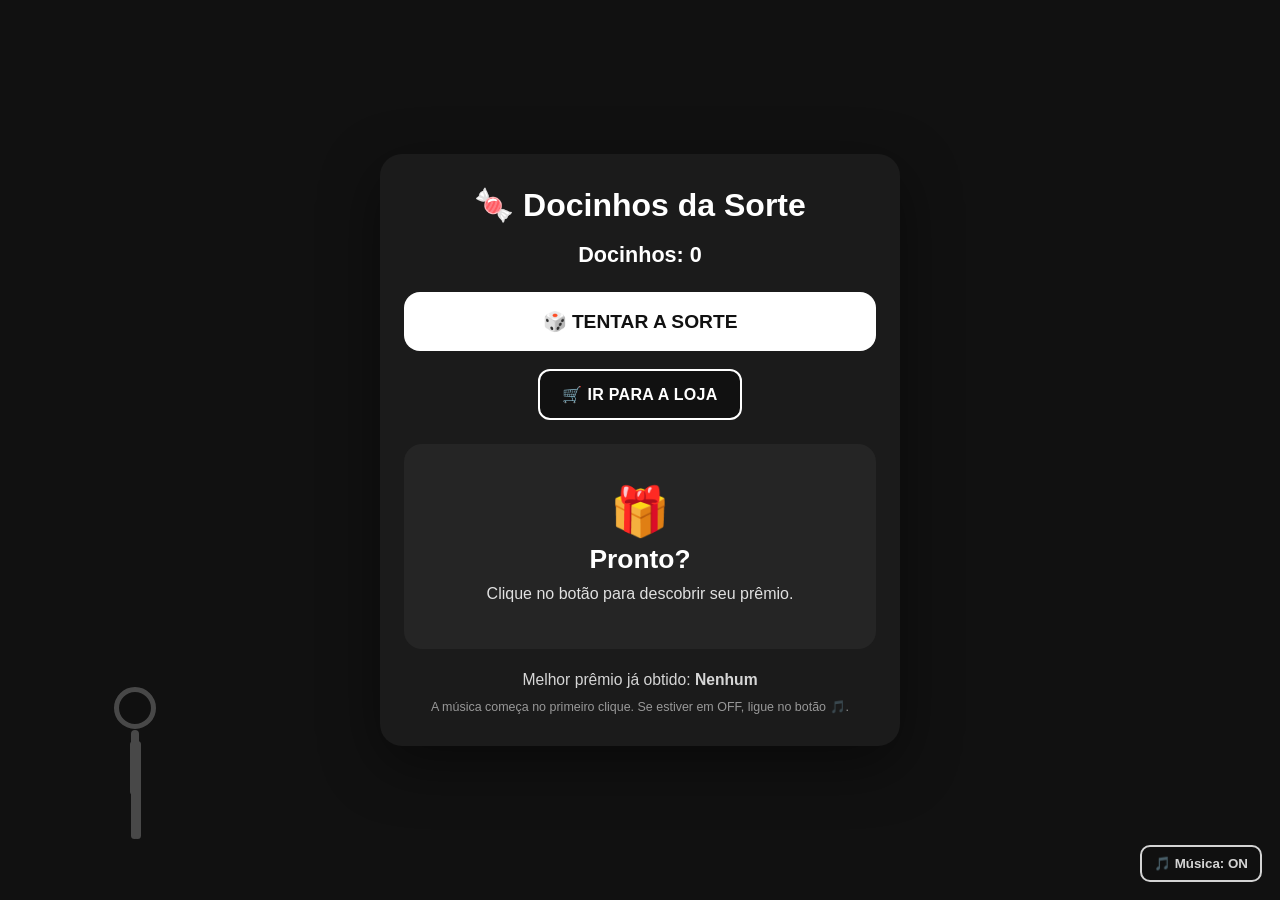
==== index.html @ b020951d "Add files via upload" ====
<!DOCTYPE html>
<html lang="pt-BR">
<head>
  <meta charset="UTF-8">
  <meta name="viewport" content="width=device-width, initial-scale=1.0">
  <title>Docinhos da Sorte</title>
  <style>
    * { box-sizing: border-box; }
    body {
      margin: 0;
      min-height: 100vh;
      display: flex;
      align-items: center;
      justify-content: center;
      font-family: Arial, Helvetica, sans-serif;
      background: #111;
      color: #fff;
    }
    .game {
      width: min(92vw, 520px);
      text-align: center;
      padding: 32px 24px;
      border-radius: 22px;
      background: #1b1b1b;
      box-shadow: 0 18px 60px rgba(0,0,0,.45);
    }
    h1 { margin: 0 0 18px; font-size: 2rem; }
    .candies { font-size: 1.35rem; margin-bottom: 24px; font-weight: bold; }
    #rollButton {
      width: 100%;
      border: 0;
      border-radius: 16px;
      padding: 18px 22px;
      font-size: 1.2rem;
      font-weight: 800;
      cursor: pointer;
      background: #fff;
      color: #111;
    }
    #rollButton:active { transform: scale(.98); }
    .result {
      min-height: 205px;
      margin-top: 24px;
      padding: 28px 18px;
      border-radius: 18px;
      background: #252525;
      display: flex;
      flex-direction: column;
      justify-content: center;
      gap: 8px;
      border: 2px solid transparent;
      transition: .2s ease;
    }
    .icon { font-size: 3rem; line-height: 1; }
    .rarity { font-size: 1.65rem; font-weight: 900; }
    .reward { font-size: 1.25rem; font-weight: 700; }
    .message { opacity: .86; line-height: 1.4; }
    .best { margin-top: 22px; font-size: .98rem; opacity: .82; }

    .common { border-color: #999; }
    .uncommon { border-color: #45c96b; box-shadow: 0 0 24px rgba(69,201,107,.22); }
    .rare { border-color: #4388ff; box-shadow: 0 0 26px rgba(67,136,255,.28); }
    .epic { border-color: #b24cff; box-shadow: 0 0 28px rgba(178,76,255,.32); }
    .legendary { border-color: #f7c843; box-shadow: 0 0 32px rgba(247,200,67,.38); }
    .unique { border-color: #ff3b3b; box-shadow: 0 0 34px rgba(255,59,59,.50); }
    .infernal {
      border-color: #050505;
      background: #080808;
      box-shadow: 0 0 12px #000, 0 0 36px rgba(0,0,0,.95);
    }
    .divine {
      border-color: #fff;
      background: #333;
      box-shadow: 0 0 14px #fff, 0 0 40px rgba(255,255,255,.80);
    }
    .nothing {
      border-color: #6f6f6f;
      background: #151515;
      box-shadow: 0 0 28px rgba(255,255,255,.08);
    }

    .shop-button {
      display: inline-block;
      margin-top: 18px;
      padding: 14px 22px;
      border: 2px solid #fff;
      border-radius: 12px;
      background: #111;
      color: #fff;
      text-decoration: none;
      font-weight: 800;
      letter-spacing: .3px;
      transition: .15s ease;
    }
    .shop-button:hover {
      background: #fff;
      color: #111;
      transform: translateY(-1px);
    }


    .auto-panel {
      display: none;
      margin-top: 14px;
      padding: 14px;
      border: 2px solid #777;
      border-radius: 12px;
      background: #151515;
    }
    .auto-panel.visible { display: block; }
    .auto-label {
      font-size: .9rem;
      opacity: .8;
      margin-bottom: 9px;
    }
    .auto-toggle {
      width: 100%;
      border: 2px solid #fff;
      border-radius: 10px;
      padding: 12px 16px;
      font-weight: 900;
      cursor: pointer;
      background: #111;
      color: #fff;
    }
    .auto-toggle.on {
      background: #fff;
      color: #111;
    }


    .dancer {
      position: fixed;
      left: 7vw;
      bottom: 7vh;
      width: 90px;
      height: 150px;
      opacity: .23;
      pointer-events: none;
      z-index: 0;
      animation: dancerBounce .55s ease-in-out infinite alternate;
      transform-origin: bottom center;
    }

    .dancer-head {
      position: absolute;
      width: 42px;
      height: 42px;
      border: 5px solid #fff;
      border-radius: 50%;
      left: 24px;
      top: 0;
      background: #111;
    }

    .dancer-body {
      position: absolute;
      width: 8px;
      height: 58px;
      background: #fff;
      left: 41px;
      top: 43px;
      border-radius: 8px;
    }

    .dancer-arm,
    .dancer-leg {
      position: absolute;
      width: 7px;
      background: #fff;
      border-radius: 8px;
      transform-origin: top center;
    }

    .dancer-arm {
      height: 54px;
      top: 54px;
    }

    .dancer-arm.left {
      left: 40px;
      animation: armLeft .65s ease-in-out infinite alternate;
    }

    .dancer-arm.right {
      left: 44px;
      animation: armRight .65s ease-in-out infinite alternate;
    }

    .dancer-leg {
      height: 56px;
      top: 96px;
    }

    .dancer-leg.left {
      left: 41px;
      animation: legLeft .55s ease-in-out infinite alternate;
    }

    .dancer-leg.right {
      left: 44px;
      animation: legRight .55s ease-in-out infinite alternate;
    }

    @keyframes dancerBounce {
      from { transform: translateY(0) rotate(-4deg); }
      to   { transform: translateY(-10px) rotate(4deg); }
    }

    @keyframes armLeft {
      from { transform: rotate(55deg); }
      to   { transform: rotate(125deg); }
    }

    @keyframes armRight {
      from { transform: rotate(-55deg); }
      to   { transform: rotate(-125deg); }
    }

    @keyframes legLeft {
      from { transform: rotate(18deg); }
      to   { transform: rotate(-18deg); }
    }

    @keyframes legRight {
      from { transform: rotate(-18deg); }
      to   { transform: rotate(18deg); }
    }

    .game { position: relative; z-index: 1; }

    @media (max-width: 700px) {
      .dancer {
        left: 2vw;
        bottom: 3vh;
        transform: scale(.72);
        opacity: .16;
      }
    }


    .dancer-speech {
      position: fixed;
      left: calc(7vw + 92px);
      bottom: calc(7vh + 95px);
      max-width: 235px;
      padding: 11px 13px;
      border: 2px solid #fff;
      border-radius: 12px;
      background: #111;
      color: #fff;
      font-size: .9rem;
      font-weight: 800;
      line-height: 1.25;
      opacity: 0;
      transform: translateY(8px);
      transition: opacity .18s ease, transform .18s ease;
      z-index: 3;
      pointer-events: none;
      box-shadow: 0 8px 24px rgba(0,0,0,.35);
    }

    .dancer-speech.visible {
      opacity: .96;
      transform: translateY(0);
    }

    .dancer-speech::after {
      content: "";
      position: absolute;
      left: -12px;
      bottom: 18px;
      width: 0;
      height: 0;
      border-top: 8px solid transparent;
      border-bottom: 8px solid transparent;
      border-right: 12px solid #fff;
    }

    .music-toggle {
      position: fixed;
      right: 18px;
      bottom: 18px;
      z-index: 4;
      border: 2px solid #fff;
      border-radius: 10px;
      background: #111;
      color: #fff;
      padding: 9px 12px;
      font-weight: 800;
      cursor: pointer;
      opacity: .82;
    }

    .music-toggle:hover { opacity: 1; }

    @media (max-width: 700px) {
      .dancer-speech {
        left: 76px;
        bottom: 112px;
        max-width: 190px;
        font-size: .78rem;
      }

      .music-toggle {
        right: 10px;
        bottom: 10px;
        font-size: .78rem;
      }
    }


    .music-hint {
      margin-top: 10px;
      font-size: .78rem;
      opacity: .55;
    }

  </style>
</head>
<body>

  <div class="dancer" aria-hidden="true">
    <div class="dancer-head"></div>
    <div class="dancer-body"></div>
    <div class="dancer-arm left"></div>
    <div class="dancer-arm right"></div>
    <div class="dancer-leg left"></div>
    <div class="dancer-leg right"></div>
  </div>
  <div id="dancerSpeech" class="dancer-speech"></div>
  <button id="musicToggle" class="music-toggle">🎵 Música: ON</button>
  <audio id="bgMusic" src="musica_original.wav" loop preload="auto"></audio>
  <audio id="clickSound" src="click_simpatico.wav" preload="auto"></audio>

  <main class="game">
    <h1>🍬 Docinhos da Sorte</h1>
    <div class="candies">Docinhos: <span id="candyCount">0</span></div>

    <button id="rollButton">🎲 TENTAR A SORTE</button>

    <a class="shop-button" href="loja.html">🛒 IR PARA A LOJA</a>

    <div id="autoPanel" class="auto-panel">
      <div class="auto-label">AUTO-CLIQUER · 4 tentativas por segundo</div>
      <button id="autoToggle" class="auto-toggle">OFF</button>
    </div>


    <section id="result" class="result">
      <div class="icon">🎁</div>
      <div class="rarity">Pronto?</div>
      <div class="message">Clique no botão para descobrir seu prêmio.</div>
    </section>

    <div class="best">
      Melhor prêmio já obtido: <strong id="bestPrize">Nenhum</strong>
    </div>
    <div class="music-hint">A música começa no primeiro clique. Se estiver em OFF, ligue no botão 🎵.</div>
  </main>

  <script>
    const basePrizes = [
      { name: "Comum",      chance: 88.888889, candies: 1,   icon: "⚪", css: "common",    rank: 1 },
      { name: "Incomum",    chance: 10,        candies: 2,   icon: "🟢", css: "uncommon",  rank: 2 },
      { name: "Raro",       chance: 1,         candies: 4,   icon: "🔵", css: "rare",      rank: 3 },
      { name: "Épico",      chance: 0.1,       candies: 8,   icon: "🟣", css: "epic",      rank: 4 },
      { name: "Lendário",   chance: 0.01,      candies: 16,  icon: "🟡", css: "legendary", rank: 5 },
      { name: "Único",      chance: 0.001,     candies: 32,  icon: "🔥🔴🔥", css: "unique", rank: 6 },
      { name: "Infernal",   chance: 0.0001,    candies: 64,  icon: "⚫", css: "infernal",   rank: 7 },
      { name: "Divino",     chance: 0.00001,   candies: 128, icon: "✨⚪✨", css: "divine",  rank: 8 },
      { name: "FAÇANHA",    chance: 0.000001,  candies: 0,   icon: "💀", css: "nothing",   rank: 0 }
    ];

    const shopPhrases = [
      "Vai pra loja, mão de vaca!",
      "Esses docinhos vão criar mofo no bolso!",
      "A loja existe por um motivo, campeão!",
      "Compra alguma coisa antes que eu compre por você!",
      "Tá rico e fingindo que não viu a loja?",
      "Seu saldo tá gritando: GASTA EU!",
      "Bora pra loja! A batata não vai se comprar sozinha.",
      "Docinho parado não rende upgrade!",
      "Olha esse saldo... e ainda não foi pra loja?",
      "A loja mandou dizer que sente sua falta."
    ];

    const candyCountEl = document.getElementById("candyCount");
    const bestPrizeEl = document.getElementById("bestPrize");
    const resultEl = document.getElementById("result");
    const rollButton = document.getElementById("rollButton");
    const autoPanel = document.getElementById("autoPanel");
    const autoToggle = document.getElementById("autoToggle");
    const dancerSpeech = document.getElementById("dancerSpeech");
    const musicToggle = document.getElementById("musicToggle");
    const bgMusic = document.getElementById("bgMusic");
    const clickSound = document.getElementById("clickSound");
    const shopButton = document.querySelector(".shop-button");

    let candies = Number(localStorage.getItem("docinhos")) || 0;
    let bestRank = Number(localStorage.getItem("melhorPremioRank")) || 0;
    let bestName = localStorage.getItem("melhorPremioNome") || "Nenhum";
    let autoTimer = null;

    candyCountEl.textContent = candies;
    bestPrizeEl.textContent = bestName;

    function getAdjustedPrizes() {
      const potatoLevel = Number(localStorage.getItem("batataMagicaNivel")) || 0;
      const multiplier = Math.pow(3, potatoLevel);

      const prizes = basePrizes.map(p => ({
        ...p,
        chance: p.name === "FAÇANHA" ? p.chance : p.chance * multiplier
      }));

      let overflow = Math.max(
        0,
        prizes.reduce((sum, p) => sum + p.chance, 0) - 100
      );

      const reductionOrder = [
        "Comum", "Incomum", "Raro", "Épico",
        "Lendário", "Único", "Infernal", "Divino"
      ];

      for (const name of reductionOrder) {
        if (overflow <= 0) break;
        const prize = prizes.find(p => p.name === name);
        const reduction = Math.min(prize.chance, overflow);
        prize.chance -= reduction;
        overflow -= reduction;
      }

      return prizes;
    }

    function drawPrize() {
      const prizes = getAdjustedPrizes();
      const roll = Math.random() * 100;
      let cumulative = 0;

      for (const prize of prizes) {
        cumulative += prize.chance;
        if (roll < cumulative) return prize;
      }

      return prizes[prizes.length - 1];
    }

    function nextPotatoPrice() {
      const level = Number(localStorage.getItem("batataMagicaNivel")) || 0;
      if (level >= 8) return Infinity;
      return 300 * Math.pow(2, level);
    }

    function canBuySomethingInShop() {
      const currentCandies = Number(localStorage.getItem("docinhos")) || 0;
      const canBuyPotato = currentCandies >= nextPotatoPrice();

      const autoOwned = localStorage.getItem("autoClickerComprado") === "true";
      const canBuyAuto = !autoOwned && currentCandies >= 1000;

      return canBuyPotato || canBuyAuto;
    }

    function updateShopPhrase() {
      if (!canBuySomethingInShop()) {
        dancerSpeech.classList.remove("visible");
        localStorage.removeItem("shopPhraseText");
        return;
      }

      let phrase = localStorage.getItem("shopPhraseText");

      if (!phrase) {
        phrase = shopPhrases[Math.floor(Math.random() * shopPhrases.length)];
        localStorage.setItem("shopPhraseText", phrase);
      }

      dancerSpeech.textContent = phrase;
      dancerSpeech.classList.add("visible");
    }

    function renderPrize(prize) {
      candies += prize.candies;
      localStorage.setItem("docinhos", candies);
      candyCountEl.textContent = candies;

      if (prize.rank > bestRank) {
        bestRank = prize.rank;
        bestName = prize.name;
        localStorage.setItem("melhorPremioRank", bestRank);
        localStorage.setItem("melhorPremioNome", bestName);
        bestPrizeEl.textContent = bestName;
      }

      resultEl.className = "result " + prize.css;

      if (prize.name === "FAÇANHA") {
        resultEl.innerHTML = `
          <div class="icon">${prize.icon}</div>
          <div class="rarity">FAÇANHA DESBLOQUEADA</div>
          <div class="message">
            Você conseguiu o impossível:<br>
            <strong>não ganhou absolutamente nada.</strong>
          </div>
          <div class="reward">+0 🍬</div>
        `;
      } else {
        resultEl.innerHTML = `
          <div class="icon">${prize.icon}</div>
          <div class="rarity">${prize.name.toUpperCase()}!</div>
          <div class="reward">+${prize.candies} 🍬</div>
        `;
      }

      updateShopPhrase();
    }

    rollButton.addEventListener("click", () => {
      renderPrize(drawPrize());
    });

    if (shopButton) {
      shopButton.addEventListener("click", () => {
        // A frase só é renovada depois que o jogador realmente visita a loja.
        localStorage.removeItem("shopPhraseText");
      });
    }

    function ownsAutoClicker() {
      return localStorage.getItem("autoClickerComprado") === "true";
    }

    function isAutoClickerOn() {
      return localStorage.getItem("autoClickerOn") === "true";
    }

    function updateAutoUI() {
      if (!ownsAutoClicker()) {
        autoPanel.classList.remove("visible");
        stopAutoClicker();
        return;
      }

      autoPanel.classList.add("visible");
      const on = isAutoClickerOn();
      autoToggle.textContent = on ? "ON" : "OFF";
      autoToggle.classList.toggle("on", on);
    }

    function startAutoClicker() {
      if (!ownsAutoClicker() || !isAutoClickerOn() || autoTimer) return;

      autoTimer = setInterval(() => {
        renderPrize(drawPrize());
      }, 250);
    }

    function stopAutoClicker() {
      if (autoTimer) {
        clearInterval(autoTimer);
        autoTimer = null;
      }
    }

    function syncAutoClicker() {
      updateAutoUI();
      if (ownsAutoClicker() && isAutoClickerOn()) startAutoClicker();
      else stopAutoClicker();
    }

    autoToggle.addEventListener("click", () => {
      if (!ownsAutoClicker()) return;
      const next = !isAutoClickerOn();
      localStorage.setItem("autoClickerOn", String(next));
      syncAutoClicker();
    });

    window.addEventListener("storage", () => {
      candies = Number(localStorage.getItem("docinhos")) || candies;
      candyCountEl.textContent = candies;
      updateShopPhrase();
      syncAutoClicker();
    });


    function playClickSound() {
      try {
        const sound = clickSound.cloneNode();
        sound.volume = 0.48;
        sound.play().catch(() => {});
      } catch (e) {}
    }

    document.addEventListener("click", () => {
      playClickSound();
    }, true);


    function saveMusicPosition(audioEl) {
      if (!audioEl || !Number.isFinite(audioEl.currentTime)) return;
      localStorage.setItem("musicPosition", String(audioEl.currentTime));
      localStorage.setItem("musicSavedAt", String(Date.now()));
    }

    function restoreMusicPosition(audioEl) {
      const saved = Number(localStorage.getItem("musicPosition"));
      const savedAt = Number(localStorage.getItem("musicSavedAt"));

      if (!Number.isFinite(saved) || saved < 0) return;

      let target = saved;

      // If the music was playing when we changed page, approximate elapsed navigation time.
      if (localStorage.getItem("musicEnabled") !== "false" && Number.isFinite(savedAt)) {
        target += Math.max(0, (Date.now() - savedAt) / 1000);
      }

      const apply = () => {
        const dur = audioEl.duration;
        if (Number.isFinite(dur) && dur > 0) {
          audioEl.currentTime = target % dur;
        } else {
          audioEl.currentTime = target;
        }
      };

      if (audioEl.readyState >= 1) apply();
      else audioEl.addEventListener("loadedmetadata", apply, { once: true });
    }

    // Música chiptune ORIGINAL em arquivo local.
    // O navegador só recebe play() a partir de uma interação real do usuário.
    let musicEnabled = localStorage.getItem("musicEnabled") !== "false";
    let musicUnlocked = false;

    bgMusic.volume = 0.36;
    restoreMusicPosition(bgMusic);

    function updateMusicButton() {
      musicToggle.textContent = musicEnabled
        ? "🎵 Música: ON"
        : "🔇 Música: OFF";
    }

    async function playBackgroundMusic() {
      if (!musicEnabled) return;

      try {
        await bgMusic.play();
        musicUnlocked = true;
      } catch (error) {
        // Se o navegador ainda bloquear, a próxima interação tentará novamente.
        musicUnlocked = false;
      }
    }

    function stopBackgroundMusic() {
      bgMusic.pause();
    }

    musicToggle.addEventListener("click", async (event) => {
      event.stopPropagation();

      musicEnabled = !musicEnabled;
      localStorage.setItem("musicEnabled", String(musicEnabled));

      if (musicEnabled) {
        await playBackgroundMusic();
      } else {
        stopBackgroundMusic();
      }

      updateMusicButton();
    });

    async function unlockMusicOnce() {
      if (musicEnabled && bgMusic.paused) {
        await playBackgroundMusic();
      }

      if (musicUnlocked) {
        document.removeEventListener("pointerdown", unlockMusicOnce);
        document.removeEventListener("keydown", unlockMusicOnce);
      }
    }

    document.addEventListener("pointerdown", unlockMusicOnce);
    document.addEventListener("keydown", unlockMusicOnce);


    setInterval(() => saveMusicPosition(bgMusic), 500);
    window.addEventListener("pagehide", () => saveMusicPosition(bgMusic));
    window.addEventListener("beforeunload", () => saveMusicPosition(bgMusic));

    updateMusicButton();
    updateShopPhrase();
    syncAutoClicker();
  </script>
</body>
</html>
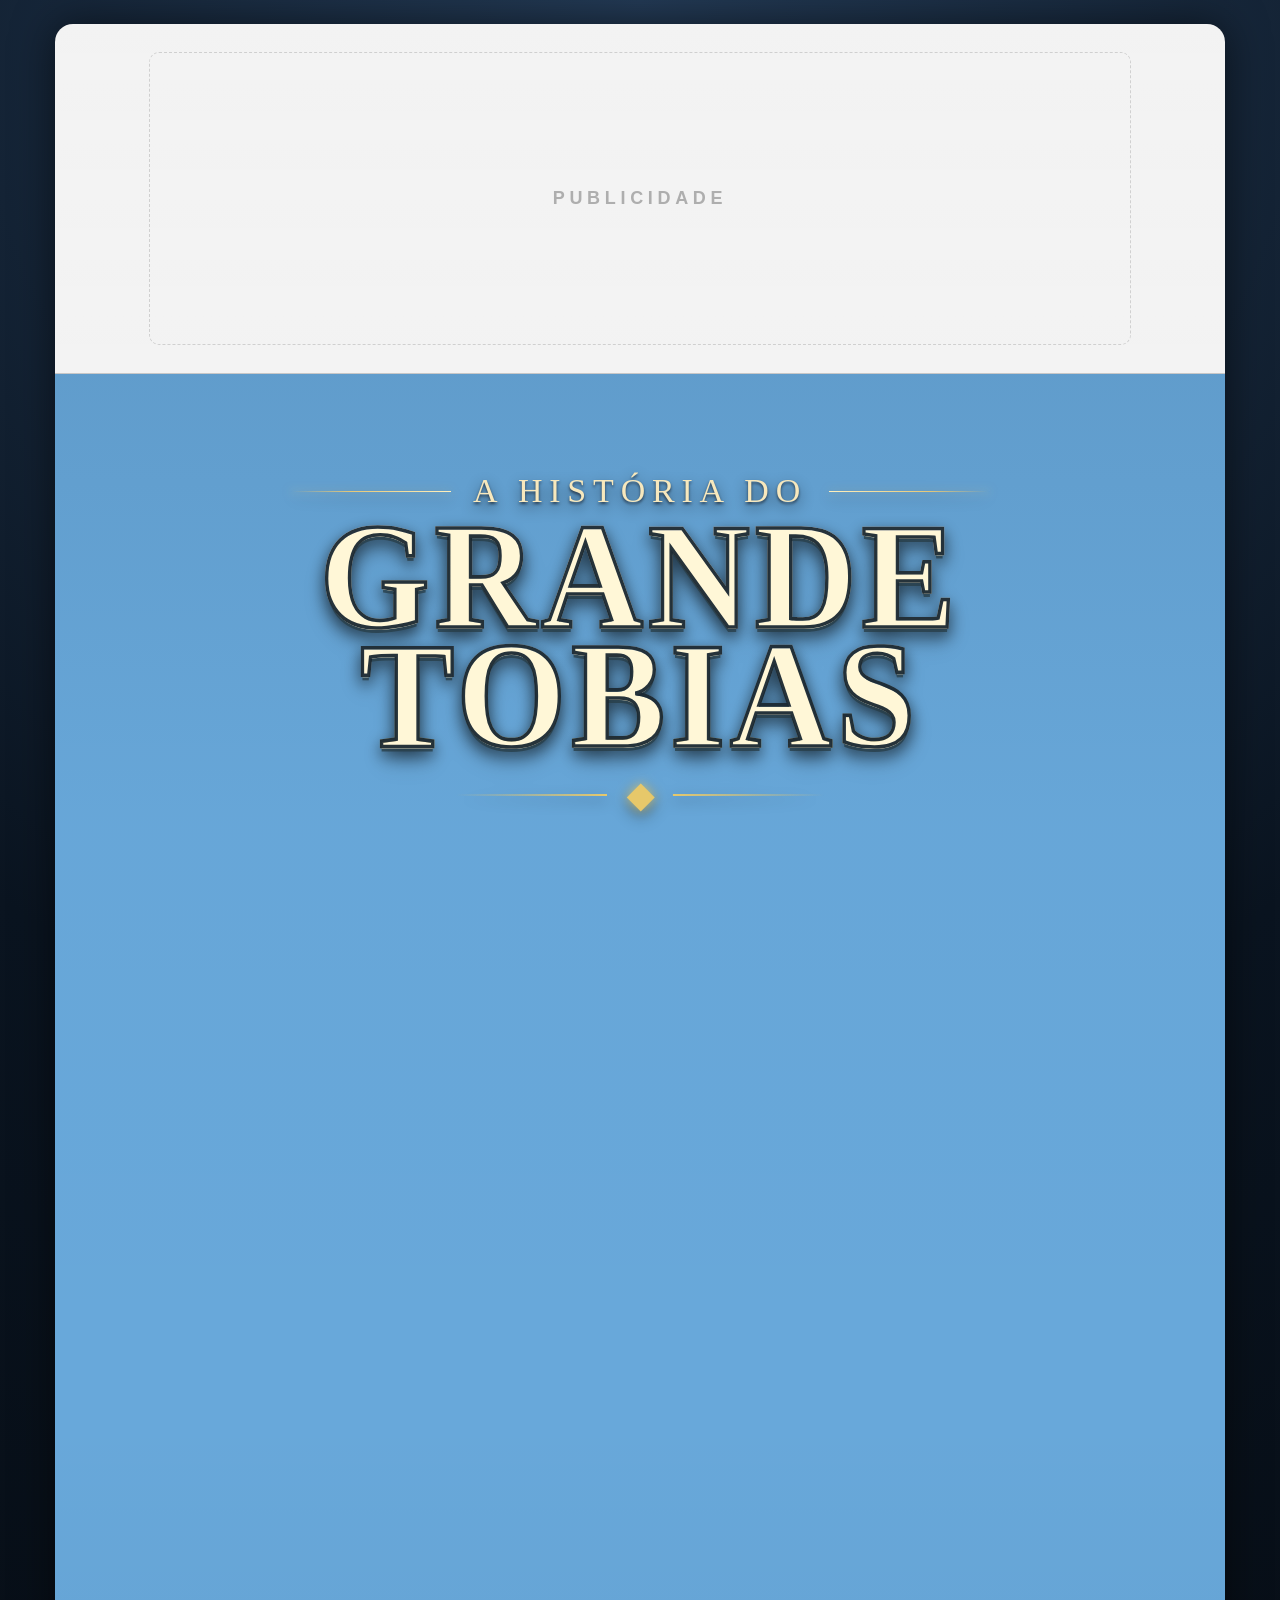
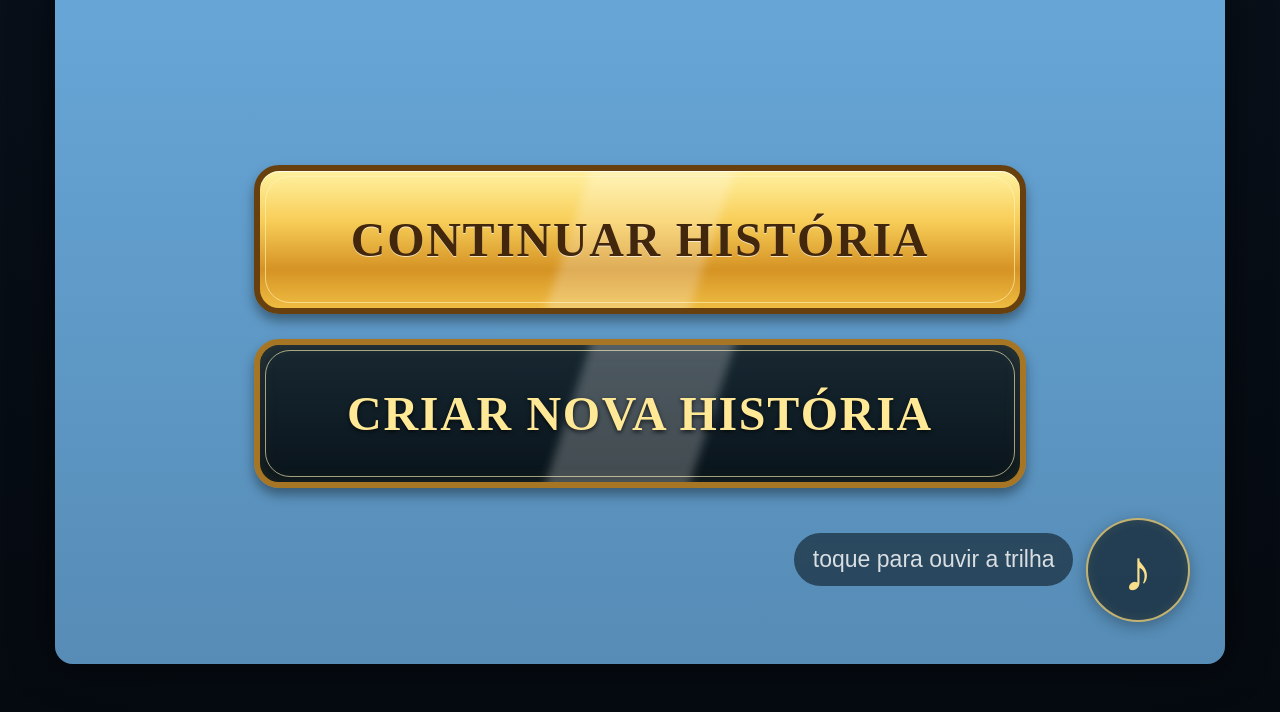
==== commit eb115f2d: "Add files via upload" ====
--- a/index.html
+++ b/index.html
@@ -1,703 +1,39 @@
-<!DOCTYPE html>
+<!doctype html>
 <html lang="pt-BR">
 <head>
-  <meta charset="UTF-8">
-  <meta name="viewport" content="width=device-width, initial-scale=1.0">
-  <title>Docinhos da Sorte</title>
-  <style>
-    * { box-sizing: border-box; }
-    body {
-      margin: 0;
-      min-height: 100vh;
-      display: flex;
-      align-items: center;
-      justify-content: center;
-      font-family: Arial, Helvetica, sans-serif;
-      background: #111;
-      color: #fff;
-    }
-    .game {
-      width: min(92vw, 520px);
-      text-align: center;
-      padding: 32px 24px;
-      border-radius: 22px;
-      background: #1b1b1b;
-      box-shadow: 0 18px 60px rgba(0,0,0,.45);
-    }
-    h1 { margin: 0 0 18px; font-size: 2rem; }
-    .candies { font-size: 1.35rem; margin-bottom: 24px; font-weight: bold; }
-    #rollButton {
-      width: 100%;
-      border: 0;
-      border-radius: 16px;
-      padding: 18px 22px;
-      font-size: 1.2rem;
-      font-weight: 800;
-      cursor: pointer;
-      background: #fff;
-      color: #111;
-    }
-    #rollButton:active { transform: scale(.98); }
-    .result {
-      min-height: 205px;
-      margin-top: 24px;
-      padding: 28px 18px;
-      border-radius: 18px;
-      background: #252525;
-      display: flex;
-      flex-direction: column;
-      justify-content: center;
-      gap: 8px;
-      border: 2px solid transparent;
-      transition: .2s ease;
-    }
-    .icon { font-size: 3rem; line-height: 1; }
-    .rarity { font-size: 1.65rem; font-weight: 900; }
-    .reward { font-size: 1.25rem; font-weight: 700; }
-    .message { opacity: .86; line-height: 1.4; }
-    .best { margin-top: 22px; font-size: .98rem; opacity: .82; }
-
-    .common { border-color: #999; }
-    .uncommon { border-color: #45c96b; box-shadow: 0 0 24px rgba(69,201,107,.22); }
-    .rare { border-color: #4388ff; box-shadow: 0 0 26px rgba(67,136,255,.28); }
-    .epic { border-color: #b24cff; box-shadow: 0 0 28px rgba(178,76,255,.32); }
-    .legendary { border-color: #f7c843; box-shadow: 0 0 32px rgba(247,200,67,.38); }
-    .unique { border-color: #ff3b3b; box-shadow: 0 0 34px rgba(255,59,59,.50); }
-    .infernal {
-      border-color: #050505;
-      background: #080808;
-      box-shadow: 0 0 12px #000, 0 0 36px rgba(0,0,0,.95);
-    }
-    .divine {
-      border-color: #fff;
-      background: #333;
-      box-shadow: 0 0 14px #fff, 0 0 40px rgba(255,255,255,.80);
-    }
-    .nothing {
-      border-color: #6f6f6f;
-      background: #151515;
-      box-shadow: 0 0 28px rgba(255,255,255,.08);
-    }
-
-    .shop-button {
-      display: inline-block;
-      margin-top: 18px;
-      padding: 14px 22px;
-      border: 2px solid #fff;
-      border-radius: 12px;
-      background: #111;
-      color: #fff;
-      text-decoration: none;
-      font-weight: 800;
-      letter-spacing: .3px;
-      transition: .15s ease;
-    }
-    .shop-button:hover {
-      background: #fff;
-      color: #111;
-      transform: translateY(-1px);
-    }
-
-
-    .auto-panel {
-      display: none;
-      margin-top: 14px;
-      padding: 14px;
-      border: 2px solid #777;
-      border-radius: 12px;
-      background: #151515;
-    }
-    .auto-panel.visible { display: block; }
-    .auto-label {
-      font-size: .9rem;
-      opacity: .8;
-      margin-bottom: 9px;
-    }
-    .auto-toggle {
-      width: 100%;
-      border: 2px solid #fff;
-      border-radius: 10px;
-      padding: 12px 16px;
-      font-weight: 900;
-      cursor: pointer;
-      background: #111;
-      color: #fff;
-    }
-    .auto-toggle.on {
-      background: #fff;
-      color: #111;
-    }
-
-
-    .dancer {
-      position: fixed;
-      left: 7vw;
-      bottom: 7vh;
-      width: 90px;
-      height: 150px;
-      opacity: .23;
-      pointer-events: none;
-      z-index: 0;
-      animation: dancerBounce .55s ease-in-out infinite alternate;
-      transform-origin: bottom center;
-    }
-
-    .dancer-head {
-      position: absolute;
-      width: 42px;
-      height: 42px;
-      border: 5px solid #fff;
-      border-radius: 50%;
-      left: 24px;
-      top: 0;
-      background: #111;
-    }
-
-    .dancer-body {
-      position: absolute;
-      width: 8px;
-      height: 58px;
-      background: #fff;
-      left: 41px;
-      top: 43px;
-      border-radius: 8px;
-    }
-
-    .dancer-arm,
-    .dancer-leg {
-      position: absolute;
-      width: 7px;
-      background: #fff;
-      border-radius: 8px;
-      transform-origin: top center;
-    }
-
-    .dancer-arm {
-      height: 54px;
-      top: 54px;
-    }
-
-    .dancer-arm.left {
-      left: 40px;
-      animation: armLeft .65s ease-in-out infinite alternate;
-    }
-
-    .dancer-arm.right {
-      left: 44px;
-      animation: armRight .65s ease-in-out infinite alternate;
-    }
-
-    .dancer-leg {
-      height: 56px;
-      top: 96px;
-    }
-
-    .dancer-leg.left {
-      left: 41px;
-      animation: legLeft .55s ease-in-out infinite alternate;
-    }
-
-    .dancer-leg.right {
-      left: 44px;
-      animation: legRight .55s ease-in-out infinite alternate;
-    }
-
-    @keyframes dancerBounce {
-      from { transform: translateY(0) rotate(-4deg); }
-      to   { transform: translateY(-10px) rotate(4deg); }
-    }
-
-    @keyframes armLeft {
-      from { transform: rotate(55deg); }
-      to   { transform: rotate(125deg); }
-    }
-
-    @keyframes armRight {
-      from { transform: rotate(-55deg); }
-      to   { transform: rotate(-125deg); }
-    }
-
-    @keyframes legLeft {
-      from { transform: rotate(18deg); }
-      to   { transform: rotate(-18deg); }
-    }
-
-    @keyframes legRight {
-      from { transform: rotate(-18deg); }
-      to   { transform: rotate(18deg); }
-    }
-
-    .game { position: relative; z-index: 1; }
-
-    @media (max-width: 700px) {
-      .dancer {
-        left: 2vw;
-        bottom: 3vh;
-        transform: scale(.72);
-        opacity: .16;
-      }
-    }
-
-
-    .dancer-speech {
-      position: fixed;
-      left: calc(7vw + 92px);
-      bottom: calc(7vh + 95px);
-      max-width: 235px;
-      padding: 11px 13px;
-      border: 2px solid #fff;
-      border-radius: 12px;
-      background: #111;
-      color: #fff;
-      font-size: .9rem;
-      font-weight: 800;
-      line-height: 1.25;
-      opacity: 0;
-      transform: translateY(8px);
-      transition: opacity .18s ease, transform .18s ease;
-      z-index: 3;
-      pointer-events: none;
-      box-shadow: 0 8px 24px rgba(0,0,0,.35);
-    }
-
-    .dancer-speech.visible {
-      opacity: .96;
-      transform: translateY(0);
-    }
-
-    .dancer-speech::after {
-      content: "";
-      position: absolute;
-      left: -12px;
-      bottom: 18px;
-      width: 0;
-      height: 0;
-      border-top: 8px solid transparent;
-      border-bottom: 8px solid transparent;
-      border-right: 12px solid #fff;
-    }
-
-    .music-toggle {
-      position: fixed;
-      right: 18px;
-      bottom: 18px;
-      z-index: 4;
-      border: 2px solid #fff;
-      border-radius: 10px;
-      background: #111;
-      color: #fff;
-      padding: 9px 12px;
-      font-weight: 800;
-      cursor: pointer;
-      opacity: .82;
-    }
-
-    .music-toggle:hover { opacity: 1; }
-
-    @media (max-width: 700px) {
-      .dancer-speech {
-        left: 76px;
-        bottom: 112px;
-        max-width: 190px;
-        font-size: .78rem;
-      }
-
-      .music-toggle {
-        right: 10px;
-        bottom: 10px;
-        font-size: .78rem;
-      }
-    }
-
-
-    .music-hint {
-      margin-top: 10px;
-      font-size: .78rem;
-      opacity: .55;
-    }
-
-  </style>
+  <meta charset="utf-8">
+  <meta name="viewport" content="width=device-width, initial-scale=1, viewport-fit=cover">
+  <meta name="theme-color" content="#0d1b2b">
+  <title>A História do Grande Tobias</title>
+  <link rel="stylesheet" href="styles.css">
 </head>
 <body>
+  <main class="page-shell">
+    <section class="ad-slot" aria-label="Espaço reservado para publicidade"><span>PUBLICIDADE</span></section>
 
-  <div class="dancer" aria-hidden="true">
-    <div class="dancer-head"></div>
-    <div class="dancer-body"></div>
-    <div class="dancer-arm left"></div>
-    <div class="dancer-arm right"></div>
-    <div class="dancer-leg left"></div>
-    <div class="dancer-leg right"></div>
-  </div>
-  <div id="dancerSpeech" class="dancer-speech"></div>
-  <button id="musicToggle" class="music-toggle">🎵 Música: ON</button>
-  <audio id="bgMusic" src="musica_original.wav" loop preload="auto"></audio>
-  <audio id="clickSound" src="click_simpatico.wav" preload="auto"></audio>
+    <section class="game-stage">
+      <video id="heroVideo" class="hero-video" autoplay muted loop playsinline preload="auto">
+        <source src="tobias_intro.mp4" type="video/mp4">
+      </video>
 
-  <main class="game">
-    <h1>🍬 Docinhos da Sorte</h1>
-    <div class="candies">Docinhos: <span id="candyCount">0</span></div>
+      <div class="stage-vignette"></div>
 
-    <button id="rollButton">🎲 TENTAR A SORTE</button>
+      <header class="game-title">
+        <div class="title-kicker"><span></span>A HISTÓRIA DO<span></span></div>
+        <h1>GRANDE<br>TOBIAS</h1>
+        <div class="title-ornament"><i></i><b>◆</b><i></i></div>
+      </header>
 
-    <a class="shop-button" href="loja.html">🛒 IR PARA A LOJA</a>
+      <nav class="game-actions">
+        <a class="fantasy-button primary" href="jogo.html"><span>CONTINUAR HISTÓRIA</span></a>
+        <a class="fantasy-button secondary" href="jogo.html"><span>CRIAR NOVA HISTÓRIA</span></a>
+      </nav>
 
-    <div id="autoPanel" class="auto-panel">
-      <div class="auto-label">AUTO-CLIQUER · 4 tentativas por segundo</div>
-      <button id="autoToggle" class="auto-toggle">OFF</button>
-    </div>
-
-
-    <section id="result" class="result">
-      <div class="icon">🎁</div>
-      <div class="rarity">Pronto?</div>
-      <div class="message">Clique no botão para descobrir seu prêmio.</div>
+      <button class="sound-toggle" id="soundToggle" type="button" aria-label="Ligar ou desligar música"><span id="soundIcon">♪</span></button>
+      <div class="sound-hint" id="soundHint">toque para ouvir a trilha</div>
+      <audio id="bgMusic" src="tobias_theme.mp3" loop preload="auto"></audio>
     </section>
-
-    <div class="best">
-      Melhor prêmio já obtido: <strong id="bestPrize">Nenhum</strong>
-    </div>
-    <div class="music-hint">A música começa no primeiro clique. Se estiver em OFF, ligue no botão 🎵.</div>
   </main>
-
-  <script>
-    const basePrizes = [
-      { name: "Comum",      chance: 88.888889, candies: 1,   icon: "⚪", css: "common",    rank: 1 },
-      { name: "Incomum",    chance: 10,        candies: 2,   icon: "🟢", css: "uncommon",  rank: 2 },
-      { name: "Raro",       chance: 1,         candies: 4,   icon: "🔵", css: "rare",      rank: 3 },
-      { name: "Épico",      chance: 0.1,       candies: 8,   icon: "🟣", css: "epic",      rank: 4 },
-      { name: "Lendário",   chance: 0.01,      candies: 16,  icon: "🟡", css: "legendary", rank: 5 },
-      { name: "Único",      chance: 0.001,     candies: 32,  icon: "🔥🔴🔥", css: "unique", rank: 6 },
-      { name: "Infernal",   chance: 0.0001,    candies: 64,  icon: "⚫", css: "infernal",   rank: 7 },
-      { name: "Divino",     chance: 0.00001,   candies: 128, icon: "✨⚪✨", css: "divine",  rank: 8 },
-      { name: "FAÇANHA",    chance: 0.000001,  candies: 0,   icon: "💀", css: "nothing",   rank: 0 }
-    ];
-
-    const shopPhrases = [
-      "Vai pra loja, mão de vaca!",
-      "Esses docinhos vão criar mofo no bolso!",
-      "A loja existe por um motivo, campeão!",
-      "Compra alguma coisa antes que eu compre por você!",
-      "Tá rico e fingindo que não viu a loja?",
-      "Seu saldo tá gritando: GASTA EU!",
-      "Bora pra loja! A batata não vai se comprar sozinha.",
-      "Docinho parado não rende upgrade!",
-      "Olha esse saldo... e ainda não foi pra loja?",
-      "A loja mandou dizer que sente sua falta."
-    ];
-
-    const candyCountEl = document.getElementById("candyCount");
-    const bestPrizeEl = document.getElementById("bestPrize");
-    const resultEl = document.getElementById("result");
-    const rollButton = document.getElementById("rollButton");
-    const autoPanel = document.getElementById("autoPanel");
-    const autoToggle = document.getElementById("autoToggle");
-    const dancerSpeech = document.getElementById("dancerSpeech");
-    const musicToggle = document.getElementById("musicToggle");
-    const bgMusic = document.getElementById("bgMusic");
-    const clickSound = document.getElementById("clickSound");
-    const shopButton = document.querySelector(".shop-button");
-
-    let candies = Number(localStorage.getItem("docinhos")) || 0;
-    let bestRank = Number(localStorage.getItem("melhorPremioRank")) || 0;
-    let bestName = localStorage.getItem("melhorPremioNome") || "Nenhum";
-    let autoTimer = null;
-
-    candyCountEl.textContent = candies;
-    bestPrizeEl.textContent = bestName;
-
-    function getAdjustedPrizes() {
-      const potatoLevel = Number(localStorage.getItem("batataMagicaNivel")) || 0;
-      const multiplier = Math.pow(3, potatoLevel);
-
-      const prizes = basePrizes.map(p => ({
-        ...p,
-        chance: p.name === "FAÇANHA" ? p.chance : p.chance * multiplier
-      }));
-
-      let overflow = Math.max(
-        0,
-        prizes.reduce((sum, p) => sum + p.chance, 0) - 100
-      );
-
-      const reductionOrder = [
-        "Comum", "Incomum", "Raro", "Épico",
-        "Lendário", "Único", "Infernal", "Divino"
-      ];
-
-      for (const name of reductionOrder) {
-        if (overflow <= 0) break;
-        const prize = prizes.find(p => p.name === name);
-        const reduction = Math.min(prize.chance, overflow);
-        prize.chance -= reduction;
-        overflow -= reduction;
-      }
-
-      return prizes;
-    }
-
-    function drawPrize() {
-      const prizes = getAdjustedPrizes();
-      const roll = Math.random() * 100;
-      let cumulative = 0;
-
-      for (const prize of prizes) {
-        cumulative += prize.chance;
-        if (roll < cumulative) return prize;
-      }
-
-      return prizes[prizes.length - 1];
-    }
-
-    function nextPotatoPrice() {
-      const level = Number(localStorage.getItem("batataMagicaNivel")) || 0;
-      if (level >= 8) return Infinity;
-      return 300 * Math.pow(2, level);
-    }
-
-    function canBuySomethingInShop() {
-      const currentCandies = Number(localStorage.getItem("docinhos")) || 0;
-      const canBuyPotato = currentCandies >= nextPotatoPrice();
-
-      const autoOwned = localStorage.getItem("autoClickerComprado") === "true";
-      const canBuyAuto = !autoOwned && currentCandies >= 1000;
-
-      return canBuyPotato || canBuyAuto;
-    }
-
-    function updateShopPhrase() {
-      if (!canBuySomethingInShop()) {
-        dancerSpeech.classList.remove("visible");
-        localStorage.removeItem("shopPhraseText");
-        return;
-      }
-
-      let phrase = localStorage.getItem("shopPhraseText");
-
-      if (!phrase) {
-        phrase = shopPhrases[Math.floor(Math.random() * shopPhrases.length)];
-        localStorage.setItem("shopPhraseText", phrase);
-      }
-
-      dancerSpeech.textContent = phrase;
-      dancerSpeech.classList.add("visible");
-    }
-
-    function renderPrize(prize) {
-      candies += prize.candies;
-      localStorage.setItem("docinhos", candies);
-      candyCountEl.textContent = candies;
-
-      if (prize.rank > bestRank) {
-        bestRank = prize.rank;
-        bestName = prize.name;
-        localStorage.setItem("melhorPremioRank", bestRank);
-        localStorage.setItem("melhorPremioNome", bestName);
-        bestPrizeEl.textContent = bestName;
-      }
-
-      resultEl.className = "result " + prize.css;
-
-      if (prize.name === "FAÇANHA") {
-        resultEl.innerHTML = `
-          <div class="icon">${prize.icon}</div>
-          <div class="rarity">FAÇANHA DESBLOQUEADA</div>
-          <div class="message">
-            Você conseguiu o impossível:<br>
-            <strong>não ganhou absolutamente nada.</strong>
-          </div>
-          <div class="reward">+0 🍬</div>
-        `;
-      } else {
-        resultEl.innerHTML = `
-          <div class="icon">${prize.icon}</div>
-          <div class="rarity">${prize.name.toUpperCase()}!</div>
-          <div class="reward">+${prize.candies} 🍬</div>
-        `;
-      }
-
-      updateShopPhrase();
-    }
-
-    rollButton.addEventListener("click", () => {
-      renderPrize(drawPrize());
-    });
-
-    if (shopButton) {
-      shopButton.addEventListener("click", () => {
-        // A frase só é renovada depois que o jogador realmente visita a loja.
-        localStorage.removeItem("shopPhraseText");
-      });
-    }
-
-    function ownsAutoClicker() {
-      return localStorage.getItem("autoClickerComprado") === "true";
-    }
-
-    function isAutoClickerOn() {
-      return localStorage.getItem("autoClickerOn") === "true";
-    }
-
-    function updateAutoUI() {
-      if (!ownsAutoClicker()) {
-        autoPanel.classList.remove("visible");
-        stopAutoClicker();
-        return;
-      }
-
-      autoPanel.classList.add("visible");
-      const on = isAutoClickerOn();
-      autoToggle.textContent = on ? "ON" : "OFF";
-      autoToggle.classList.toggle("on", on);
-    }
-
-    function startAutoClicker() {
-      if (!ownsAutoClicker() || !isAutoClickerOn() || autoTimer) return;
-
-      autoTimer = setInterval(() => {
-        renderPrize(drawPrize());
-      }, 250);
-    }
-
-    function stopAutoClicker() {
-      if (autoTimer) {
-        clearInterval(autoTimer);
-        autoTimer = null;
-      }
-    }
-
-    function syncAutoClicker() {
-      updateAutoUI();
-      if (ownsAutoClicker() && isAutoClickerOn()) startAutoClicker();
-      else stopAutoClicker();
-    }
-
-    autoToggle.addEventListener("click", () => {
-      if (!ownsAutoClicker()) return;
-      const next = !isAutoClickerOn();
-      localStorage.setItem("autoClickerOn", String(next));
-      syncAutoClicker();
-    });
-
-    window.addEventListener("storage", () => {
-      candies = Number(localStorage.getItem("docinhos")) || candies;
-      candyCountEl.textContent = candies;
-      updateShopPhrase();
-      syncAutoClicker();
-    });
-
-
-    function playClickSound() {
-      try {
-        const sound = clickSound.cloneNode();
-        sound.volume = 0.48;
-        sound.play().catch(() => {});
-      } catch (e) {}
-    }
-
-    document.addEventListener("click", () => {
-      playClickSound();
-    }, true);
-
-
-    function saveMusicPosition(audioEl) {
-      if (!audioEl || !Number.isFinite(audioEl.currentTime)) return;
-      localStorage.setItem("musicPosition", String(audioEl.currentTime));
-      localStorage.setItem("musicSavedAt", String(Date.now()));
-    }
-
-    function restoreMusicPosition(audioEl) {
-      const saved = Number(localStorage.getItem("musicPosition"));
-      const savedAt = Number(localStorage.getItem("musicSavedAt"));
-
-      if (!Number.isFinite(saved) || saved < 0) return;
-
-      let target = saved;
-
-      // If the music was playing when we changed page, approximate elapsed navigation time.
-      if (localStorage.getItem("musicEnabled") !== "false" && Number.isFinite(savedAt)) {
-        target += Math.max(0, (Date.now() - savedAt) / 1000);
-      }
-
-      const apply = () => {
-        const dur = audioEl.duration;
-        if (Number.isFinite(dur) && dur > 0) {
-          audioEl.currentTime = target % dur;
-        } else {
-          audioEl.currentTime = target;
-        }
-      };
-
-      if (audioEl.readyState >= 1) apply();
-      else audioEl.addEventListener("loadedmetadata", apply, { once: true });
-    }
-
-    // Música chiptune ORIGINAL em arquivo local.
-    // O navegador só recebe play() a partir de uma interação real do usuário.
-    let musicEnabled = localStorage.getItem("musicEnabled") !== "false";
-    let musicUnlocked = false;
-
-    bgMusic.volume = 0.36;
-    restoreMusicPosition(bgMusic);
-
-    function updateMusicButton() {
-      musicToggle.textContent = musicEnabled
-        ? "🎵 Música: ON"
-        : "🔇 Música: OFF";
-    }
-
-    async function playBackgroundMusic() {
-      if (!musicEnabled) return;
-
-      try {
-        await bgMusic.play();
-        musicUnlocked = true;
-      } catch (error) {
-        // Se o navegador ainda bloquear, a próxima interação tentará novamente.
-        musicUnlocked = false;
-      }
-    }
-
-    function stopBackgroundMusic() {
-      bgMusic.pause();
-    }
-
-    musicToggle.addEventListener("click", async (event) => {
-      event.stopPropagation();
-
-      musicEnabled = !musicEnabled;
-      localStorage.setItem("musicEnabled", String(musicEnabled));
-
-      if (musicEnabled) {
-        await playBackgroundMusic();
-      } else {
-        stopBackgroundMusic();
-      }
-
-      updateMusicButton();
-    });
-
-    async function unlockMusicOnce() {
-      if (musicEnabled && bgMusic.paused) {
-        await playBackgroundMusic();
-      }
-
-      if (musicUnlocked) {
-        document.removeEventListener("pointerdown", unlockMusicOnce);
-        document.removeEventListener("keydown", unlockMusicOnce);
-      }
-    }
-
-    document.addEventListener("pointerdown", unlockMusicOnce);
-    document.addEventListener("keydown", unlockMusicOnce);
-
-
-    setInterval(() => saveMusicPosition(bgMusic), 500);
-    window.addEventListener("pagehide", () => saveMusicPosition(bgMusic));
-    window.addEventListener("beforeunload", () => saveMusicPosition(bgMusic));
-
-    updateMusicButton();
-    updateShopPhrase();
-    syncAutoClicker();
-  </script>
+  <script src="script.js"></script>
 </body>
-</html>+</html>
--- a/styles.css
+++ b/styles.css
@@ -0,0 +1 @@
+*{box-sizing:border-box}html,body{margin:0;min-height:100%;background:radial-gradient(circle at 50% 0%,#233a55 0%,#0a1420 46%,#050a10 100%)}body{color:#fff;font-family:Georgia,"Times New Roman",serif;display:flex;justify-content:center;overflow-x:hidden}.page-shell{width:min(100vw,1170px);margin:0 auto;box-shadow:0 0 42px rgba(0,0,0,.55);background:#101924}.ad-slot{width:100%;aspect-ratio:1170/350;background:linear-gradient(180deg,rgba(255,255,255,.04),rgba(255,255,255,.015)),#f3f3f3;color:#777;display:grid;place-items:center;border-bottom:1px solid rgba(0,0,0,.18);position:relative;overflow:hidden}.ad-slot:before{content:"";position:absolute;inset:8%;border:1px dashed rgba(0,0,0,.14);border-radius:10px}.ad-slot span{font-family:Arial,sans-serif;font-size:clamp(8px,1.6vw,18px);letter-spacing:.26em;font-weight:700;opacity:.55}.game-stage{position:relative;width:100%;aspect-ratio:1170/1890;overflow:hidden;isolation:isolate;background:#68a8da}.hero-video{position:absolute;inset:0;width:100%;height:100%;object-fit:cover;display:block;z-index:0}.stage-vignette{position:absolute;inset:0;z-index:1;pointer-events:none;background:linear-gradient(to bottom,rgba(8,24,42,.08) 0%,rgba(8,24,42,.01) 24%,rgba(8,24,42,0) 55%,rgba(5,12,15,.02) 66%,rgba(5,12,15,.18) 100%)}.game-title{position:absolute;z-index:3;left:7%;right:7%;top:5.2%;text-align:center;color:#fff;filter:drop-shadow(0 5px 7px rgba(0,0,0,.44));animation:titleArrival 1.55s cubic-bezier(.16,.82,.23,1) both;pointer-events:none}.title-kicker{display:flex;align-items:center;justify-content:center;gap:2.2%;margin-bottom:.2em;font-size:clamp(10px,3vw,34px);letter-spacing:.2em;color:#f7e8bd;text-shadow:0 2px 3px rgba(28,39,52,.8)}.title-kicker span{width:16%;height:1px;background:linear-gradient(90deg,transparent,#e5c778 38%,#fff1bf);box-shadow:0 0 8px rgba(255,224,132,.5)}.title-kicker span:last-child{transform:scaleX(-1)}.game-title h1{margin:0;line-height:.79;font-size:clamp(36px,12.8vw,150px);letter-spacing:.035em;font-weight:900;transform:scaleX(.94);background:linear-gradient(180deg,#fff 0%,#f7f1d5 28%,#c6d5db 55%,#7194aa 76%,#e9d28c 100%);-webkit-background-clip:text;background-clip:text;color:transparent;-webkit-text-stroke:clamp(1px,.28vw,4px) rgba(26,40,49,.95);text-shadow:0 2px 0 #fff7d7,0 5px 0 rgba(39,60,69,.75),0 10px 20px rgba(0,0,0,.38);animation:titleBreath 4.6s ease-in-out 1.7s infinite}.title-ornament{margin-top:2.1%;display:flex;align-items:center;justify-content:center;gap:2%;color:#e7c86a}.title-ornament i{display:block;width:15%;height:2px;background:linear-gradient(90deg,transparent,#e7c86a)}.title-ornament i:last-child{transform:scaleX(-1)}.title-ornament b{font-size:clamp(11px,3vw,34px);text-shadow:0 0 12px rgba(255,228,120,.8);animation:ornamentShine 2.9s ease-in-out infinite}.game-actions{position:absolute;z-index:4;left:17%;right:17%;top:73.6%;display:flex;flex-direction:column;gap:clamp(8px,2.15vw,25px);animation:buttonsArrival 1s ease 1.05s both}.fantasy-button{position:relative;min-height:clamp(46px,12.7vw,149px);display:grid;place-items:center;padding:3.8% 5%;text-decoration:none;text-align:center;border-radius:clamp(8px,2.2vw,25px);overflow:hidden;user-select:none;-webkit-tap-highlight-color:transparent;transition:transform .17s ease,filter .17s ease;box-shadow:0 7px 12px rgba(0,0,0,.38),inset 0 1px 0 rgba(255,255,255,.75)}.fantasy-button:before{content:"";position:absolute;inset:5px;border-radius:inherit;border:1px solid rgba(255,244,186,.62);pointer-events:none}.fantasy-button:after{content:"";position:absolute;top:-80%;bottom:-80%;width:18%;transform:rotate(18deg);background:rgba(255,255,255,.23);filter:blur(4px);animation:buttonGleam 5.6s ease-in-out infinite;pointer-events:none}.fantasy-button span{position:relative;z-index:2;font-weight:900;font-size:clamp(13px,4.15vw,48px);letter-spacing:.035em}.fantasy-button.primary{color:#42270d;border:clamp(2px,.55vw,6px) solid #68400e;background:linear-gradient(180deg,#fff1a0 0%,#f8ce59 36%,#d59324 72%,#efbc42 100%);text-shadow:0 1px 0 rgba(255,255,255,.65)}.fantasy-button.secondary{color:#ffe896;border:clamp(2px,.5vw,6px) solid #a67625;background:linear-gradient(180deg,rgba(20,34,42,.95),rgba(6,15,20,.96));box-shadow:0 7px 12px rgba(0,0,0,.38),inset 0 0 18px rgba(238,190,76,.1);text-shadow:0 2px 4px rgba(0,0,0,.7)}.fantasy-button:active{transform:scale(.975) translateY(2px);filter:brightness(1.06)}.sound-toggle{position:absolute;z-index:6;right:3%;bottom:2.2%;width:clamp(34px,9vw,104px);aspect-ratio:1;border-radius:50%;border:2px solid rgba(248,216,121,.75);background:rgba(5,16,24,.64);color:#f9df8c;display:grid;place-items:center;font-size:clamp(17px,5vw,58px);cursor:pointer;backdrop-filter:blur(5px);box-shadow:0 4px 15px rgba(0,0,0,.3),inset 0 0 12px rgba(255,224,127,.09)}.sound-toggle.off{opacity:.58;filter:grayscale(.6)}.sound-hint{position:absolute;z-index:5;right:13%;bottom:4.15%;font-family:Arial,sans-serif;font-size:clamp(8px,2vw,23px);padding:.55em .8em;border-radius:999px;background:rgba(4,13,19,.55);color:rgba(255,255,255,.82);backdrop-filter:blur(4px);opacity:0;transform:translateX(7px);transition:opacity .35s ease,transform .35s ease;pointer-events:none}.sound-hint.visible{opacity:1;transform:translateX(0)}@keyframes titleArrival{0%{opacity:0;transform:translateY(-12%) scale(.91);filter:blur(7px)}72%{opacity:1;transform:translateY(1%) scale(1.012);filter:blur(0) drop-shadow(0 5px 7px rgba(0,0,0,.44))}100%{opacity:1;transform:translateY(0) scale(1)}}@keyframes titleBreath{0%,100%{transform:scaleX(.94) translateY(0);filter:brightness(1)}50%{transform:scaleX(.945) translateY(-1.5%);filter:brightness(1.06)}}@keyframes ornamentShine{0%,100%{transform:scale(.88) rotate(0);opacity:.7}50%{transform:scale(1.12) rotate(45deg);opacity:1}}@keyframes buttonsArrival{from{opacity:0;transform:translateY(16px)}to{opacity:1;transform:translateY(0)}}@keyframes buttonGleam{0%,62%{left:-30%;opacity:0}68%{opacity:1}82%{left:120%;opacity:.4}100%{left:120%;opacity:0}}@media(hover:hover){.fantasy-button:hover{transform:translateY(-2px) scale(1.012);filter:brightness(1.08)}}@media(min-width:1171px){body{padding:24px 0 48px}.page-shell{border-radius:18px;overflow:hidden}}@media(prefers-reduced-motion:reduce){.game-title,.game-title h1,.title-ornament b,.game-actions,.fantasy-button:after{animation:none!important}}
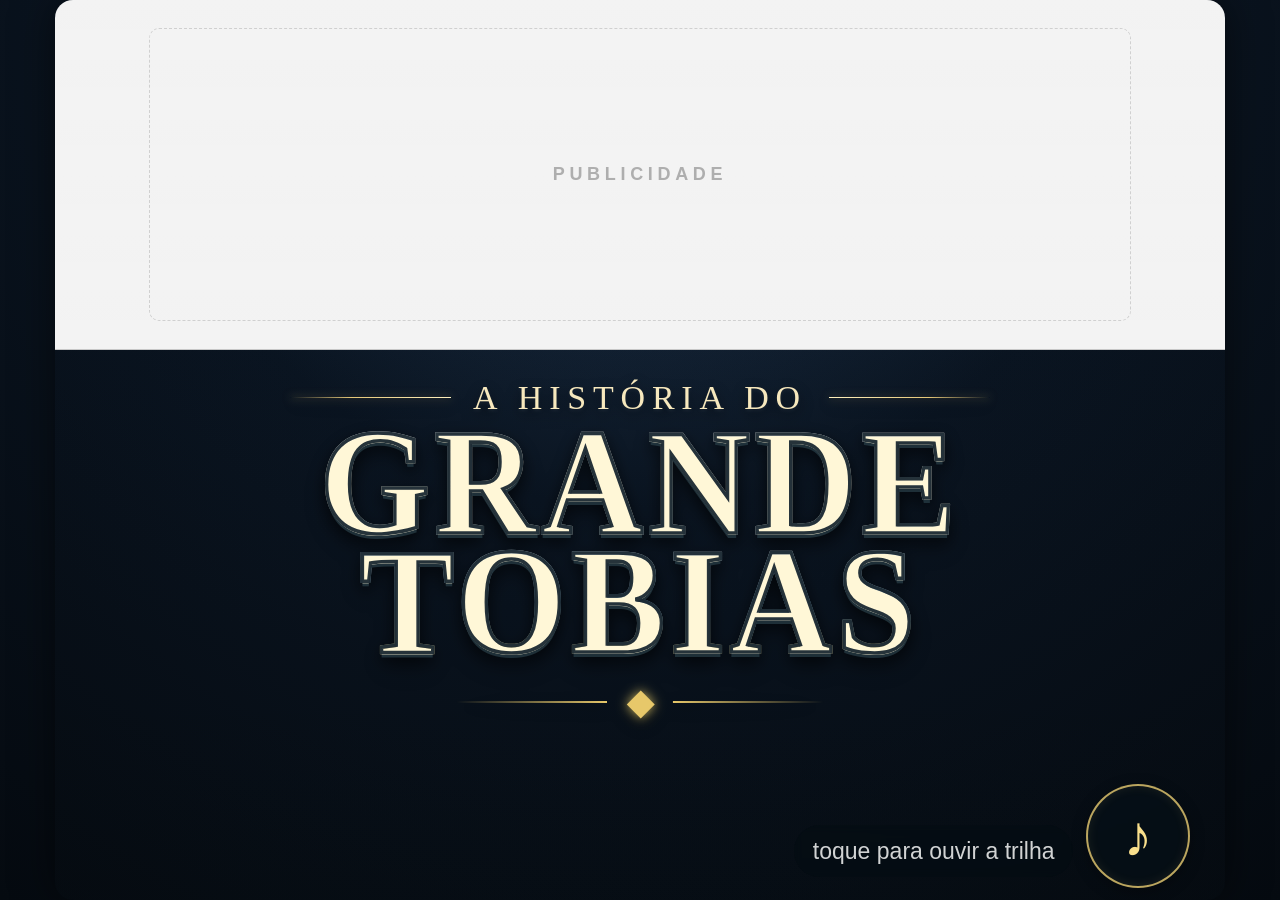
==== commit 1f28fbda: "Add files via upload" ====
--- a/index.html
+++ b/index.html
@@ -24,9 +24,9 @@
         <div class="title-ornament"><i></i><b>◆</b><i></i></div>
       </header>
 
-      <nav class="game-actions">
-        <a class="fantasy-button primary" href="jogo.html"><span>CONTINUAR HISTÓRIA</span></a>
-        <a class="fantasy-button secondary" href="jogo.html"><span>CRIAR NOVA HISTÓRIA</span></a>
+      <nav class="game-actions" aria-label="Menu principal">
+        <div class="fantasy-button primary button-slot-placeholder" aria-hidden="true"></div>
+        <a class="fantasy-button secondary" id="playButton" href="nome.html"><span>JOGAR</span></a>
       </nav>
 
       <button class="sound-toggle" id="soundToggle" type="button" aria-label="Ligar ou desligar música"><span id="soundIcon">♪</span></button>
@@ -34,6 +34,7 @@
       <audio id="bgMusic" src="tobias_theme.mp3" loop preload="auto"></audio>
     </section>
   </main>
+  <script src="save-system.js"></script>
   <script src="script.js"></script>
 </body>
 </html>
--- a/styles.css
+++ b/styles.css
@@ -1 +1,129 @@
-*{box-sizing:border-box}html,body{margin:0;min-height:100%;background:radial-gradient(circle at 50% 0%,#233a55 0%,#0a1420 46%,#050a10 100%)}body{color:#fff;font-family:Georgia,"Times New Roman",serif;display:flex;justify-content:center;overflow-x:hidden}.page-shell{width:min(100vw,1170px);margin:0 auto;box-shadow:0 0 42px rgba(0,0,0,.55);background:#101924}.ad-slot{width:100%;aspect-ratio:1170/350;background:linear-gradient(180deg,rgba(255,255,255,.04),rgba(255,255,255,.015)),#f3f3f3;color:#777;display:grid;place-items:center;border-bottom:1px solid rgba(0,0,0,.18);position:relative;overflow:hidden}.ad-slot:before{content:"";position:absolute;inset:8%;border:1px dashed rgba(0,0,0,.14);border-radius:10px}.ad-slot span{font-family:Arial,sans-serif;font-size:clamp(8px,1.6vw,18px);letter-spacing:.26em;font-weight:700;opacity:.55}.game-stage{position:relative;width:100%;aspect-ratio:1170/1890;overflow:hidden;isolation:isolate;background:#68a8da}.hero-video{position:absolute;inset:0;width:100%;height:100%;object-fit:cover;display:block;z-index:0}.stage-vignette{position:absolute;inset:0;z-index:1;pointer-events:none;background:linear-gradient(to bottom,rgba(8,24,42,.08) 0%,rgba(8,24,42,.01) 24%,rgba(8,24,42,0) 55%,rgba(5,12,15,.02) 66%,rgba(5,12,15,.18) 100%)}.game-title{position:absolute;z-index:3;left:7%;right:7%;top:5.2%;text-align:center;color:#fff;filter:drop-shadow(0 5px 7px rgba(0,0,0,.44));animation:titleArrival 1.55s cubic-bezier(.16,.82,.23,1) both;pointer-events:none}.title-kicker{display:flex;align-items:center;justify-content:center;gap:2.2%;margin-bottom:.2em;font-size:clamp(10px,3vw,34px);letter-spacing:.2em;color:#f7e8bd;text-shadow:0 2px 3px rgba(28,39,52,.8)}.title-kicker span{width:16%;height:1px;background:linear-gradient(90deg,transparent,#e5c778 38%,#fff1bf);box-shadow:0 0 8px rgba(255,224,132,.5)}.title-kicker span:last-child{transform:scaleX(-1)}.game-title h1{margin:0;line-height:.79;font-size:clamp(36px,12.8vw,150px);letter-spacing:.035em;font-weight:900;transform:scaleX(.94);background:linear-gradient(180deg,#fff 0%,#f7f1d5 28%,#c6d5db 55%,#7194aa 76%,#e9d28c 100%);-webkit-background-clip:text;background-clip:text;color:transparent;-webkit-text-stroke:clamp(1px,.28vw,4px) rgba(26,40,49,.95);text-shadow:0 2px 0 #fff7d7,0 5px 0 rgba(39,60,69,.75),0 10px 20px rgba(0,0,0,.38);animation:titleBreath 4.6s ease-in-out 1.7s infinite}.title-ornament{margin-top:2.1%;display:flex;align-items:center;justify-content:center;gap:2%;color:#e7c86a}.title-ornament i{display:block;width:15%;height:2px;background:linear-gradient(90deg,transparent,#e7c86a)}.title-ornament i:last-child{transform:scaleX(-1)}.title-ornament b{font-size:clamp(11px,3vw,34px);text-shadow:0 0 12px rgba(255,228,120,.8);animation:ornamentShine 2.9s ease-in-out infinite}.game-actions{position:absolute;z-index:4;left:17%;right:17%;top:73.6%;display:flex;flex-direction:column;gap:clamp(8px,2.15vw,25px);animation:buttonsArrival 1s ease 1.05s both}.fantasy-button{position:relative;min-height:clamp(46px,12.7vw,149px);display:grid;place-items:center;padding:3.8% 5%;text-decoration:none;text-align:center;border-radius:clamp(8px,2.2vw,25px);overflow:hidden;user-select:none;-webkit-tap-highlight-color:transparent;transition:transform .17s ease,filter .17s ease;box-shadow:0 7px 12px rgba(0,0,0,.38),inset 0 1px 0 rgba(255,255,255,.75)}.fantasy-button:before{content:"";position:absolute;inset:5px;border-radius:inherit;border:1px solid rgba(255,244,186,.62);pointer-events:none}.fantasy-button:after{content:"";position:absolute;top:-80%;bottom:-80%;width:18%;transform:rotate(18deg);background:rgba(255,255,255,.23);filter:blur(4px);animation:buttonGleam 5.6s ease-in-out infinite;pointer-events:none}.fantasy-button span{position:relative;z-index:2;font-weight:900;font-size:clamp(13px,4.15vw,48px);letter-spacing:.035em}.fantasy-button.primary{color:#42270d;border:clamp(2px,.55vw,6px) solid #68400e;background:linear-gradient(180deg,#fff1a0 0%,#f8ce59 36%,#d59324 72%,#efbc42 100%);text-shadow:0 1px 0 rgba(255,255,255,.65)}.fantasy-button.secondary{color:#ffe896;border:clamp(2px,.5vw,6px) solid #a67625;background:linear-gradient(180deg,rgba(20,34,42,.95),rgba(6,15,20,.96));box-shadow:0 7px 12px rgba(0,0,0,.38),inset 0 0 18px rgba(238,190,76,.1);text-shadow:0 2px 4px rgba(0,0,0,.7)}.fantasy-button:active{transform:scale(.975) translateY(2px);filter:brightness(1.06)}.sound-toggle{position:absolute;z-index:6;right:3%;bottom:2.2%;width:clamp(34px,9vw,104px);aspect-ratio:1;border-radius:50%;border:2px solid rgba(248,216,121,.75);background:rgba(5,16,24,.64);color:#f9df8c;display:grid;place-items:center;font-size:clamp(17px,5vw,58px);cursor:pointer;backdrop-filter:blur(5px);box-shadow:0 4px 15px rgba(0,0,0,.3),inset 0 0 12px rgba(255,224,127,.09)}.sound-toggle.off{opacity:.58;filter:grayscale(.6)}.sound-hint{position:absolute;z-index:5;right:13%;bottom:4.15%;font-family:Arial,sans-serif;font-size:clamp(8px,2vw,23px);padding:.55em .8em;border-radius:999px;background:rgba(4,13,19,.55);color:rgba(255,255,255,.82);backdrop-filter:blur(4px);opacity:0;transform:translateX(7px);transition:opacity .35s ease,transform .35s ease;pointer-events:none}.sound-hint.visible{opacity:1;transform:translateX(0)}@keyframes titleArrival{0%{opacity:0;transform:translateY(-12%) scale(.91);filter:blur(7px)}72%{opacity:1;transform:translateY(1%) scale(1.012);filter:blur(0) drop-shadow(0 5px 7px rgba(0,0,0,.44))}100%{opacity:1;transform:translateY(0) scale(1)}}@keyframes titleBreath{0%,100%{transform:scaleX(.94) translateY(0);filter:brightness(1)}50%{transform:scaleX(.945) translateY(-1.5%);filter:brightness(1.06)}}@keyframes ornamentShine{0%,100%{transform:scale(.88) rotate(0);opacity:.7}50%{transform:scale(1.12) rotate(45deg);opacity:1}}@keyframes buttonsArrival{from{opacity:0;transform:translateY(16px)}to{opacity:1;transform:translateY(0)}}@keyframes buttonGleam{0%,62%{left:-30%;opacity:0}68%{opacity:1}82%{left:120%;opacity:.4}100%{left:120%;opacity:0}}@media(hover:hover){.fantasy-button:hover{transform:translateY(-2px) scale(1.012);filter:brightness(1.08)}}@media(min-width:1171px){body{padding:24px 0 48px}.page-shell{border-radius:18px;overflow:hidden}}@media(prefers-reduced-motion:reduce){.game-title,.game-title h1,.title-ornament b,.game-actions,.fantasy-button:after{animation:none!important}}+*{box-sizing:border-box}html,body{margin:0;min-height:100%;background:radial-gradient(circle at 50% 0%,#233a55 0%,#0a1420 46%,#050a10 100%)}body{color:#fff;font-family:Georgia,"Times New Roman",serif;display:flex;justify-content:center;overflow-x:hidden}.page-shell{width:min(100vw,1170px);margin:0 auto;box-shadow:0 0 42px rgba(0,0,0,.55);background:#101924}.ad-slot{width:100%;aspect-ratio:1170/350;background:linear-gradient(180deg,rgba(255,255,255,.04),rgba(255,255,255,.015)),#f3f3f3;color:#777;display:grid;place-items:center;border-bottom:1px solid rgba(0,0,0,.18);position:relative;overflow:hidden}.ad-slot:before{content:"";position:absolute;inset:8%;border:1px dashed rgba(0,0,0,.14);border-radius:10px}.ad-slot span{font-family:Arial,sans-serif;font-size:clamp(8px,1.6vw,18px);letter-spacing:.26em;font-weight:700;opacity:.55}.game-stage{position:relative;width:100%;aspect-ratio:1170/1890;overflow:hidden;isolation:isolate;background:#68a8da}.hero-video{position:absolute;inset:0;width:100%;height:100%;object-fit:cover;display:block;z-index:0}.stage-vignette{position:absolute;inset:0;z-index:1;pointer-events:none;background:linear-gradient(to bottom,rgba(8,24,42,.08) 0%,rgba(8,24,42,.01) 24%,rgba(8,24,42,0) 55%,rgba(5,12,15,.02) 66%,rgba(5,12,15,.18) 100%)}.game-title{position:absolute;z-index:3;left:7%;right:7%;top:5.2%;text-align:center;color:#fff;filter:drop-shadow(0 5px 7px rgba(0,0,0,.44));animation:titleArrival 1.55s cubic-bezier(.16,.82,.23,1) both;pointer-events:none}.title-kicker{display:flex;align-items:center;justify-content:center;gap:2.2%;margin-bottom:.2em;font-size:clamp(10px,3vw,34px);letter-spacing:.2em;color:#f7e8bd;text-shadow:0 2px 3px rgba(28,39,52,.8)}.title-kicker span{width:16%;height:1px;background:linear-gradient(90deg,transparent,#e5c778 38%,#fff1bf);box-shadow:0 0 8px rgba(255,224,132,.5)}.title-kicker span:last-child{transform:scaleX(-1)}.game-title h1{margin:0;line-height:.79;font-size:clamp(36px,12.8vw,150px);letter-spacing:.035em;font-weight:900;transform:scaleX(.94);background:linear-gradient(180deg,#fff 0%,#f7f1d5 28%,#c6d5db 55%,#7194aa 76%,#e9d28c 100%);-webkit-background-clip:text;background-clip:text;color:transparent;-webkit-text-stroke:clamp(1px,.28vw,4px) rgba(26,40,49,.95);text-shadow:0 2px 0 #fff7d7,0 5px 0 rgba(39,60,69,.75),0 10px 20px rgba(0,0,0,.38);animation:titleBreath 4.6s ease-in-out 1.7s infinite}.title-ornament{margin-top:2.1%;display:flex;align-items:center;justify-content:center;gap:2%;color:#e7c86a}.title-ornament i{display:block;width:15%;height:2px;background:linear-gradient(90deg,transparent,#e7c86a)}.title-ornament i:last-child{transform:scaleX(-1)}.title-ornament b{font-size:clamp(11px,3vw,34px);text-shadow:0 0 12px rgba(255,228,120,.8);animation:ornamentShine 2.9s ease-in-out infinite}.game-actions{position:absolute;z-index:4;left:17%;right:17%;top:73.6%;display:flex;flex-direction:column;gap:clamp(8px,2.15vw,25px);animation:buttonsArrival 1s ease 1.05s both}.fantasy-button{position:relative;min-height:clamp(46px,12.7vw,149px);display:grid;place-items:center;padding:3.8% 5%;text-decoration:none;text-align:center;border-radius:clamp(8px,2.2vw,25px);overflow:hidden;user-select:none;-webkit-tap-highlight-color:transparent;transition:transform .17s ease,filter .17s ease;box-shadow:0 7px 12px rgba(0,0,0,.38),inset 0 1px 0 rgba(255,255,255,.75)}.fantasy-button:before{content:"";position:absolute;inset:5px;border-radius:inherit;border:1px solid rgba(255,244,186,.62);pointer-events:none}.fantasy-button:after{content:"";position:absolute;top:-80%;bottom:-80%;width:18%;transform:rotate(18deg);background:rgba(255,255,255,.23);filter:blur(4px);animation:buttonGleam 5.6s ease-in-out infinite;pointer-events:none}.fantasy-button span{position:relative;z-index:2;font-weight:900;font-size:clamp(13px,4.15vw,48px);letter-spacing:.035em}.fantasy-button.primary{color:#42270d;border:clamp(2px,.55vw,6px) solid #68400e;background:linear-gradient(180deg,#fff1a0 0%,#f8ce59 36%,#d59324 72%,#efbc42 100%);text-shadow:0 1px 0 rgba(255,255,255,.65)}.fantasy-button.secondary{color:#ffe896;border:clamp(2px,.5vw,6px) solid #a67625;background:linear-gradient(180deg,rgba(20,34,42,.95),rgba(6,15,20,.96));box-shadow:0 7px 12px rgba(0,0,0,.38),inset 0 0 18px rgba(238,190,76,.1);text-shadow:0 2px 4px rgba(0,0,0,.7)}.fantasy-button:active{transform:scale(.975) translateY(2px);filter:brightness(1.06)}.sound-toggle{position:absolute;z-index:6;right:3%;bottom:2.2%;width:clamp(34px,9vw,104px);aspect-ratio:1;border-radius:50%;border:2px solid rgba(248,216,121,.75);background:rgba(5,16,24,.64);color:#f9df8c;display:grid;place-items:center;font-size:clamp(17px,5vw,58px);cursor:pointer;backdrop-filter:blur(5px);box-shadow:0 4px 15px rgba(0,0,0,.3),inset 0 0 12px rgba(255,224,127,.09)}.sound-toggle.off{opacity:.58;filter:grayscale(.6)}.sound-hint{position:absolute;z-index:5;right:13%;bottom:4.15%;font-family:Arial,sans-serif;font-size:clamp(8px,2vw,23px);padding:.55em .8em;border-radius:999px;background:rgba(4,13,19,.55);color:rgba(255,255,255,.82);backdrop-filter:blur(4px);opacity:0;transform:translateX(7px);transition:opacity .35s ease,transform .35s ease;pointer-events:none}.sound-hint.visible{opacity:1;transform:translateX(0)}@keyframes titleArrival{0%{opacity:0;transform:translateY(-12%) scale(.91);filter:blur(7px)}72%{opacity:1;transform:translateY(1%) scale(1.012);filter:blur(0) drop-shadow(0 5px 7px rgba(0,0,0,.44))}100%{opacity:1;transform:translateY(0) scale(1)}}@keyframes titleBreath{0%,100%{transform:scaleX(.94) translateY(0);filter:brightness(1)}50%{transform:scaleX(.945) translateY(-1.5%);filter:brightness(1.06)}}@keyframes ornamentShine{0%,100%{transform:scale(.88) rotate(0);opacity:.7}50%{transform:scale(1.12) rotate(45deg);opacity:1}}@keyframes buttonsArrival{from{opacity:0;transform:translateY(16px)}to{opacity:1;transform:translateY(0)}}@keyframes buttonGleam{0%,62%{left:-30%;opacity:0}68%{opacity:1}82%{left:120%;opacity:.4}100%{left:120%;opacity:0}}@media(hover:hover){.fantasy-button:hover{transform:translateY(-2px) scale(1.012);filter:brightness(1.08)}}@media(min-width:1171px){body{padding:24px 0 48px}.page-shell{border-radius:18px;overflow:hidden}}@media(prefers-reduced-motion:reduce){.game-title,.game-title h1,.title-ornament b,.game-actions,.fantasy-button:after{animation:none!important}}
+
+
+/* =========================================================
+   MOBILE VIEWPORT FIX — NO SCROLL + VIDEO TO BOTTOM
+   ========================================================= */
+
+/* A página inteira fica presa à área realmente visível do navegador. */
+html,
+body {
+  width: 100%;
+  height: 100%;
+  min-height: 0;
+  overflow: hidden;
+  overscroll-behavior: none;
+}
+
+body {
+  /* Fallbacks para navegadores móveis antigos + viewport dinâmico atual */
+  height: 100vh;
+  height: 100svh;
+  height: 100dvh;
+
+  min-height: 0;
+  max-height: 100dvh;
+  padding: 0 !important;
+  margin: 0;
+}
+
+/* Publicidade + jogo passam a ocupar EXATAMENTE uma tela. */
+.page-shell {
+  width: min(100vw, 1170px);
+
+  height: 100vh;
+  height: 100svh;
+  height: 100dvh;
+
+  min-height: 0;
+  max-height: 100dvh;
+
+  margin: 0 auto;
+  padding: 0;
+
+  display: flex;
+  flex-direction: column;
+
+  overflow: hidden;
+  background: transparent;
+}
+
+/*
+  O anúncio mantém a proporção lógica de 1170 x 350.
+  Ele nunca "empurra" a página para criar scroll.
+*/
+.ad-slot {
+  flex: 0 0 auto;
+  width: 100%;
+  height: auto;
+  aspect-ratio: 1170 / 350;
+  min-height: 0;
+}
+
+/*
+  A área do jogo ocupa TODO o espaço restante da tela.
+  Retiramos o aspect-ratio CSS fixo apenas na exibição.
+  O arquivo de vídeo continua sendo 1170 x 1890.
+*/
+.game-stage {
+  flex: 1 1 0;
+  width: 100%;
+  height: auto;
+  min-height: 0;
+  aspect-ratio: auto;
+  overflow: hidden;
+  background: transparent;
+}
+
+/*
+  O vídeo cobre a área inteira do jogo.
+  Não há esticamento/deformação; object-fit: cover faz apenas
+  um pequeno recorte quando a proporção física do celular difere.
+*/
+.hero-video {
+  width: 100%;
+  height: 100%;
+  object-fit: cover;
+  object-position: 50% 50%;
+}
+
+/* Evita qualquer espaço residual gerado por comportamento inline/mídia. */
+video,
+audio {
+  margin: 0;
+  padding: 0;
+}
+
+/* No desktop também impedimos o padding antigo de aumentar a página. */
+@media (min-width: 1171px) {
+  body {
+    padding: 0 !important;
+  }
+
+  .page-shell {
+    height: 100dvh;
+    max-height: 100dvh;
+  }
+}
+
+
+/* JOGAR stays exactly where the old second button was. */
+.button-slot-placeholder{visibility:hidden;pointer-events:none}
+
+/* NAME PAGE */
+.name-page .game-stage{background:#0b1723}
+.name-page .hero-video{filter:brightness(.60) saturate(.88)}
+.name-overlay{position:absolute;inset:0;z-index:2;background:linear-gradient(to bottom,rgba(4,12,20,.08),rgba(3,10,16,.34) 56%,rgba(3,8,12,.64)),radial-gradient(circle at 50% 52%,transparent 0 30%,rgba(0,0,0,.20) 82%);pointer-events:none}
+.name-panel{position:absolute;z-index:5;left:9%;right:9%;top:49%;transform:translateY(-50%);padding:clamp(22px,6.2vw,72px) clamp(18px,5vw,58px);border:clamp(1px,.35vw,4px) solid rgba(223,184,83,.68);border-radius:clamp(14px,3.2vw,38px);background:linear-gradient(180deg,rgba(16,31,42,.91),rgba(5,14,21,.94));box-shadow:0 16px 45px rgba(0,0,0,.46),inset 0 0 28px rgba(255,213,93,.055);backdrop-filter:blur(7px);text-align:center;animation:namePanelIn .65s cubic-bezier(.2,.8,.2,1) both}
+.name-panel .mini-ornament{color:#e4bf61;font-size:clamp(14px,3.8vw,42px);margin-bottom:.25em;text-shadow:0 0 12px rgba(255,222,112,.35)}
+.name-panel h1{margin:0;font-size:clamp(26px,7.4vw,82px);line-height:1.02;color:#f5e8bd;text-shadow:0 4px 8px rgba(0,0,0,.55)}
+.name-subtitle{margin:.8em auto 1.35em;max-width:86%;font-family:Arial,sans-serif;font-size:clamp(12px,3.1vw,30px);line-height:1.35;color:rgba(255,255,255,.78)}
+.name-form{display:flex;flex-direction:column;gap:clamp(11px,2.7vw,30px)}
+.name-input{width:100%;min-height:clamp(50px,13vw,150px);border-radius:clamp(9px,2.2vw,25px);border:clamp(1px,.35vw,4px) solid rgba(236,204,111,.62);background:rgba(248,246,228,.96);color:#26313a;outline:none;padding:0 5%;font:700 clamp(17px,4.7vw,52px) Georgia,"Times New Roman",serif;text-align:center;box-shadow:inset 0 3px 10px rgba(0,0,0,.10)}
+.name-input:focus{border-color:#f5ce60;box-shadow:0 0 0 clamp(2px,.55vw,6px) rgba(247,204,86,.15),inset 0 3px 10px rgba(0,0,0,.10)}
+.name-confirm{min-height:clamp(48px,12vw,140px);border-radius:clamp(9px,2.2vw,25px);border:clamp(2px,.5vw,6px) solid #7f5717;background:linear-gradient(180deg,#fff0a0 0%,#f6c94b 42%,#d18d1e 78%,#edb53a 100%);color:#40280b;font:900 clamp(14px,4.15vw,48px) Georgia,"Times New Roman",serif;letter-spacing:.035em;cursor:pointer;box-shadow:0 7px 13px rgba(0,0,0,.35),inset 0 1px 0 rgba(255,255,255,.75)}
+.name-status{min-height:1.5em;margin-top:.9em;font-family:Arial,sans-serif;font-size:clamp(11px,2.8vw,27px);line-height:1.35;color:#f1d978}.name-status.error{color:#ffb1a8}
+.suggestion-box{display:none;margin-top:clamp(15px,4vw,46px);padding-top:clamp(15px,4vw,46px);border-top:1px solid rgba(239,207,112,.24)}.suggestion-box.visible{display:block;animation:suggestionIn .35s ease both}
+.suggestion-question{margin:0 0 .95em;font-size:clamp(17px,4.6vw,50px);line-height:1.22;color:#fff0bd}.suggestion-name{color:#f3c94f;white-space:nowrap}.suggestion-actions{display:flex;gap:clamp(9px,2.2vw,25px)}.suggestion-actions button{flex:1;min-height:clamp(45px,11.2vw,130px);border-radius:clamp(8px,2vw,23px);cursor:pointer;font:800 clamp(12px,3.5vw,40px) Georgia,"Times New Roman",serif}.accept-name{border:2px solid #8a651d;background:linear-gradient(180deg,#f7db75,#d69a27);color:#382408}.retry-name{border:2px solid rgba(222,192,104,.55);background:rgba(11,25,34,.88);color:#f5dc91}
+.back-link{position:absolute;z-index:6;top:2.5%;left:3.5%;width:clamp(36px,10vw,112px);aspect-ratio:1;display:grid;place-items:center;border-radius:50%;border:2px solid rgba(235,205,117,.65);background:rgba(4,14,21,.55);color:#f7df99;text-decoration:none;font-size:clamp(21px,6vw,67px);line-height:1;backdrop-filter:blur(5px)}
+@keyframes namePanelIn{from{opacity:0;transform:translateY(-46%) scale(.96)}to{opacity:1;transform:translateY(-50%) scale(1)}}@keyframes suggestionIn{from{opacity:0;transform:translateY(8px)}to{opacity:1;transform:translateY(0)}}
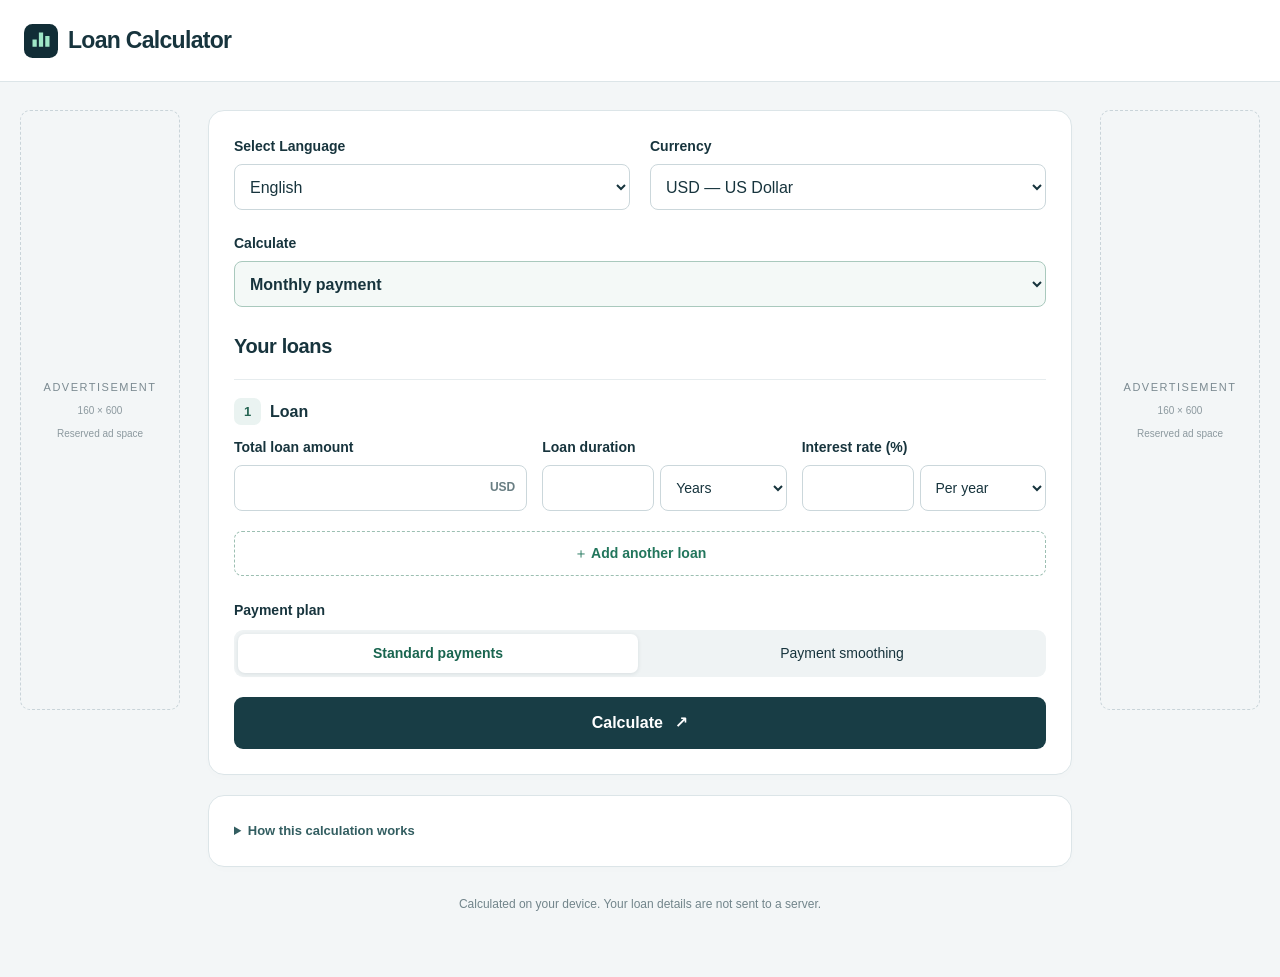
==== commit 6b2809dc: "Add files via upload" ====
--- a/index.html
+++ b/index.html
@@ -1,40 +1,2 @@
 <!doctype html>
-<html lang="pt-BR">
-<head>
-  <meta charset="utf-8">
-  <meta name="viewport" content="width=device-width, initial-scale=1, viewport-fit=cover">
-  <meta name="theme-color" content="#0d1b2b">
-  <title>A História do Grande Tobias</title>
-  <link rel="stylesheet" href="styles.css">
-</head>
-<body>
-  <main class="page-shell">
-    <section class="ad-slot" aria-label="Espaço reservado para publicidade"><span>PUBLICIDADE</span></section>
-
-    <section class="game-stage">
-      <video id="heroVideo" class="hero-video" autoplay muted loop playsinline preload="auto">
-        <source src="tobias_intro.mp4" type="video/mp4">
-      </video>
-
-      <div class="stage-vignette"></div>
-
-      <header class="game-title">
-        <div class="title-kicker"><span></span>A HISTÓRIA DO<span></span></div>
-        <h1>GRANDE<br>TOBIAS</h1>
-        <div class="title-ornament"><i></i><b>◆</b><i></i></div>
-      </header>
-
-      <nav class="game-actions" aria-label="Menu principal">
-        <div class="fantasy-button primary button-slot-placeholder" aria-hidden="true"></div>
-        <a class="fantasy-button secondary" id="playButton" href="nome.html"><span>JOGAR</span></a>
-      </nav>
-
-      <button class="sound-toggle" id="soundToggle" type="button" aria-label="Ligar ou desligar música"><span id="soundIcon">♪</span></button>
-      <div class="sound-hint" id="soundHint">toque para ouvir a trilha</div>
-      <audio id="bgMusic" src="tobias_theme.mp3" loop preload="auto"></audio>
-    </section>
-  </main>
-  <script src="save-system.js"></script>
-  <script src="script.js"></script>
-</body>
-</html>
+<html lang="en"><head><meta charset="utf-8"><meta name="viewport" content="width=device-width,initial-scale=1"><meta name="description" content="Compare monthly payments across multiple loans, with payment smoothing and a complete repayment schedule."><title>Loan Calculator</title><link rel="icon" href="favicon.svg" type="image/svg+xml"><link rel="stylesheet" href="style.css"><script defer src="i18n.js"></script><script defer src="finance.js"></script><script defer src="pdf.js"></script><script defer src="app.js"></script></head><body><div id="app"></div><noscript>This calculator requires JavaScript. / Esta calculadora precisa de JavaScript.</noscript></body></html>
--- a/style.css
+++ b/style.css
@@ -0,0 +1,12 @@
+*{box-sizing:border-box} :root{font-family:Inter,Arial,system-ui,sans-serif;color:#17343d;background:#f3f6f7;font-synthesis:none}body{margin:0;font-size:16px;line-height:1.5}button,input,select{font:inherit}button,select{cursor:pointer}button,input,select,summary{outline-offset:4px}button:focus-visible,input:focus-visible,select:focus-visible,summary:focus-visible{outline:3px solid #177e69}button{border:0}header{height:82px;background:#fff;border-bottom:1px solid #dce5e8;display:flex;align-items:center;justify-content:space-between;padding:0 max(24px,calc((100% - 1280px)/2));gap:20px}.brand{display:flex;align-items:center;gap:10px;font-size:23px;font-weight:750;letter-spacing:-.7px}.brand img{width:34px;height:34px}.header-note{color:#63757d;font-size:14px}.layout{max-width:1360px;margin:36px auto;display:grid;grid-template-columns:160px minmax(0,920px) 160px;gap:28px;padding:0 20px}.ad{height:600px;border:1px dashed #c9d4d9;border-radius:10px;display:flex;flex-direction:column;align-items:center;justify-content:center;color:#7c8b92;gap:8px;text-align:center;font-size:12px;margin-top:100px}.ad span{letter-spacing:1.5px;text-transform:uppercase;font-size:11px}.ad small{color:#8c999f}main{min-width:0}.eyebrow{color:#52716f;font-size:12px;font-weight:700;letter-spacing:2px;text-transform:uppercase}h1{font-size:36px;letter-spacing:-1.3px;line-height:1.15;margin:9px 0 12px}h2{font-size:20px;letter-spacing:-.4px;margin:0}h3{font-size:16px;margin:0}.intro{color:#63757d;margin:0 0 27px;max-width:620px}.card{background:white;border:1px solid #dce5e8;border-radius:16px;padding:25px;margin-bottom:20px;box-shadow:0 3px 8px #17343d03}.preferences{display:grid;grid-template-columns:1fr 1fr;gap:20px;margin-bottom:23px}label,.label{display:block;font-size:14px;font-weight:600;margin-bottom:7px}input,select{width:100%;height:46px;border:1px solid #cbd7db;border-radius:8px;color:#17343d;background:#fff;padding:9px 11px;min-width:0}input{font-variant-numeric:tabular-nums}select{padding-inline-end:24px}.section-title{display:flex;align-items:center;justify-content:space-between;gap:12px}.section-title small{font-size:12px;color:#6a7b82}.loan{border-top:1px solid #e6ecee;padding-top:18px;margin-top:18px}.loan-title{display:flex;justify-content:space-between;align-items:center;margin-bottom:12px}.loan-title h3{display:flex;align-items:center;gap:9px}.loan-number{display:inline-grid;place-items:center;background:#eaf3f1;color:#276553;width:27px;height:27px;border-radius:7px;font-size:13px}.remove{background:transparent;color:#697d84;padding:6px 8px;font-size:13px;border-radius:6px}.remove:hover{background:#fff0ef;color:#ae3535}.fields{display:grid;grid-template-columns:1.2fr 1fr 1fr;gap:15px}.pair{display:flex;gap:6px}.pair input{width:47%}.pair select{width:53%;font-size:14px}.amount-wrap{position:relative}.amount-wrap input{padding-inline-end:52px}.currency-tag{position:absolute;inset-inline-end:12px;top:13px;font-size:12px;color:#697e83;font-weight:600;pointer-events:none}.add{background:white;color:#22765c;border:1px dashed #9cbfb2;width:100%;border-radius:8px;padding:11px;margin-top:20px;font-weight:600;font-size:14px}.add:hover{background:#f1faf6}.mode-row{margin-top:24px}.segments{display:flex;background:#eff3f4;border-radius:9px;padding:4px;gap:4px;margin-top:9px}.segments label{position:relative;flex:1;text-align:center;padding:9px 10px;margin:0;border-radius:7px;cursor:pointer;font-size:14px;font-weight:500}.segments input{position:absolute;opacity:0;width:1px;height:1px}.segments label:has(input:checked){background:#fff;box-shadow:0 1px 4px #17343d1a;color:#19654f;font-weight:650}.segments label:has(input:focus-visible){outline:3px solid #177e69}.hint{font-size:13px;color:#697d84;margin:11px 0 0;line-height:1.6}.calculate{width:100%;background:#183d45;color:#fff;border-radius:9px;padding:14px 20px;margin-top:20px;font-weight:650;display:flex;justify-content:center;gap:12px}.calculate:hover{background:#24535c}.error{color:#a12b2b;background:#fff0ef;padding:12px;border-radius:8px;font-size:14px;margin-top:16px}.error:empty{display:none}.result{border:1px solid #badbce;background:#e7f5ee;border-radius:16px;padding:25px;margin-bottom:20px}.result-top{display:flex;justify-content:space-between;gap:20px;align-items:start}.result .eyebrow{letter-spacing:1.3px}.payment{font-size:42px;font-weight:650;letter-spacing:-1.8px;line-height:1.2;margin:10px 0 4px;overflow-wrap:anywhere}.payment small{font-size:15px;letter-spacing:0;font-weight:400;color:#53776a}.badge{font-size:12px;background:#d1eade;color:#285e4a;border-radius:25px;padding:6px 10px;white-space:nowrap}.stats{display:grid;grid-template-columns:repeat(3,1fr);gap:15px;border-top:1px solid #c4ded1;margin-top:23px;padding-top:19px}.stats dt{color:#53776a;font-size:13px}.stats dd{margin:4px 0 0;font-size:18px;font-weight:600;overflow-wrap:anywhere}.period{display:flex;align-items:center;justify-content:space-between;gap:16px;padding:15px 0;border-bottom:1px solid #e4ecee}.period:last-child{border:0}.period span{font-size:14px;color:#60757c}.period strong{font-size:16px}.period-bar{height:5px;background:#e4efec;border-radius:8px;margin-top:8px;overflow:hidden}.period-bar i{display:block;height:100%;background:#5eab91;border-radius:8px}.period-label{flex:1}.table-card{padding:0;overflow:hidden}.table-header{padding:24px;display:flex;align-items:center;justify-content:space-between;gap:14px}.table-scroll{overflow:auto;max-height:530px}table{width:100%;border-collapse:collapse;font-variant-numeric:tabular-nums;font-size:14px;white-space:nowrap}th,td{text-align:end;padding:13px 20px;border-bottom:1px solid #e7edef}th:first-child,td:first-child{text-align:start}th{background:#f6f8f9;color:#63777e;font-size:12px;font-weight:600;position:sticky;top:0;z-index:1}tbody tr:hover{background:#f3f9f6}tfoot{font-weight:650;background:#f6f8f9}.pagination{display:flex;align-items:center;justify-content:space-between;padding:16px 23px;gap:10px;color:#63777e;font-size:13px}.pagination button{padding:7px 12px;border-radius:6px;background:#edf3f1;color:#245c49}.pagination button:disabled{opacity:.4;cursor:default}details{font-size:13px;color:#63777e}summary{cursor:pointer;color:#335e61;font-weight:600}details p{line-height:1.7}footer{text-align:center;font-size:12px;color:#72858b;padding:8px 0 28px}a{color:#226851}.empty{border:1px dashed #c7d7d9;padding:25px;text-align:center;color:#677d84;border-radius:12px;margin-bottom:20px} [hidden]{display:none!important}[dir=rtl] .brand{letter-spacing:0}[dir=rtl] h1,[dir=rtl] .payment{letter-spacing:0}@media(min-width:1600px){.layout{margin-top:48px}}@media(max-width:1150px){.layout{grid-template-columns:100px minmax(0,1fr) 100px;gap:18px}.ad{width:100%;font-size:11px}.fields{gap:10px}}@media(max-width:900px){.layout{display:block;max-width:800px;margin-top:25px}.ad{display:none}header{padding:0 22px;height:72px}.header-note{font-size:12px}}@media(max-width:560px){.layout{padding:0 14px}.card,.result{padding:20px}h1{font-size:30px}.intro{font-size:14px}.preferences{gap:12px}.fields{grid-template-columns:1fr;gap:14px}.pair input{width:60%}.pair select{width:40%}.payment{font-size:34px}.stats{grid-template-columns:1fr;gap:12px}.stats div{display:flex;justify-content:space-between;gap:10px;align-items:center}.stats dd{font-size:16px;margin:0}.badge{white-space:normal;text-align:center}.header-note{display:none}.table-header{padding:20px}.segments label{font-size:13px;padding:9px 6px}.preferences select{font-size:14px}th,td{padding:12px}.result-top{gap:8px}.pagination{padding:15px 12px}.section-title{align-items:start}}@media(prefers-reduced-motion:no-preference){button{transition:background .15s ease}}
+header .brand{margin:0;font-size:23px;line-height:1.2}.layout{margin-top:28px}.ad{margin-top:0}.target-control{margin-bottom:24px}.target-control select{font-weight:600;background:#f4f9f7;border-color:#a9c9bd}.inverse-fields{grid-template-columns:repeat(2,minmax(0,1fr))}.computed{display:flex;align-items:center;height:46px;border:1px dashed #a9c9bd;border-radius:8px;color:#37765e;background:#f2faf6;padding:9px 11px;font-size:14px;flex:1;min-width:0}.solved-list{margin-top:18px}.solved-list>div{display:flex;justify-content:space-between;gap:14px;padding:9px 0;border-top:1px solid #c4ded1}.solved-list span{font-size:14px}.solved-list strong{text-align:end}.unknown-field label{color:#37765e}@media(max-width:560px){.inverse-fields{grid-template-columns:1fr}.payment{font-size:30px}.solved-list>div{flex-wrap:wrap}.brand{white-space:nowrap}}
+
+.amortization-notice{padding:14px;border:1px solid #dfc782;background:#fff7df;border-radius:8px;color:#614a12;font-size:14px;line-height:1.6}
+
+.global-payment{margin-bottom:24px;padding:18px;background:#f3f8f6;border-radius:10px;border:1px solid #dce8e1}.download{margin:0 0 20px}.download:disabled{opacity:.65;cursor:wait}
+a.download{text-decoration:none}
+
+.payment-field{margin-bottom:24px;max-width:100%}
+.result-top{flex-wrap:wrap}.result-top>div{min-width:0;max-width:100%}.payment{overflow-wrap:anywhere}
+
+.ad-mobile{display:none}@media(max-width:900px){.ad-mobile{display:flex;min-height:100px;width:100%;margin:0 0 20px;border:1px dashed #c9d4d9;border-radius:10px;align-items:center;justify-content:center;flex-direction:column;gap:8px;color:#7c8b92;text-align:center;font-size:12px}.ad-mobile span{text-transform:uppercase;letter-spacing:1.5px;font-size:11px}}
